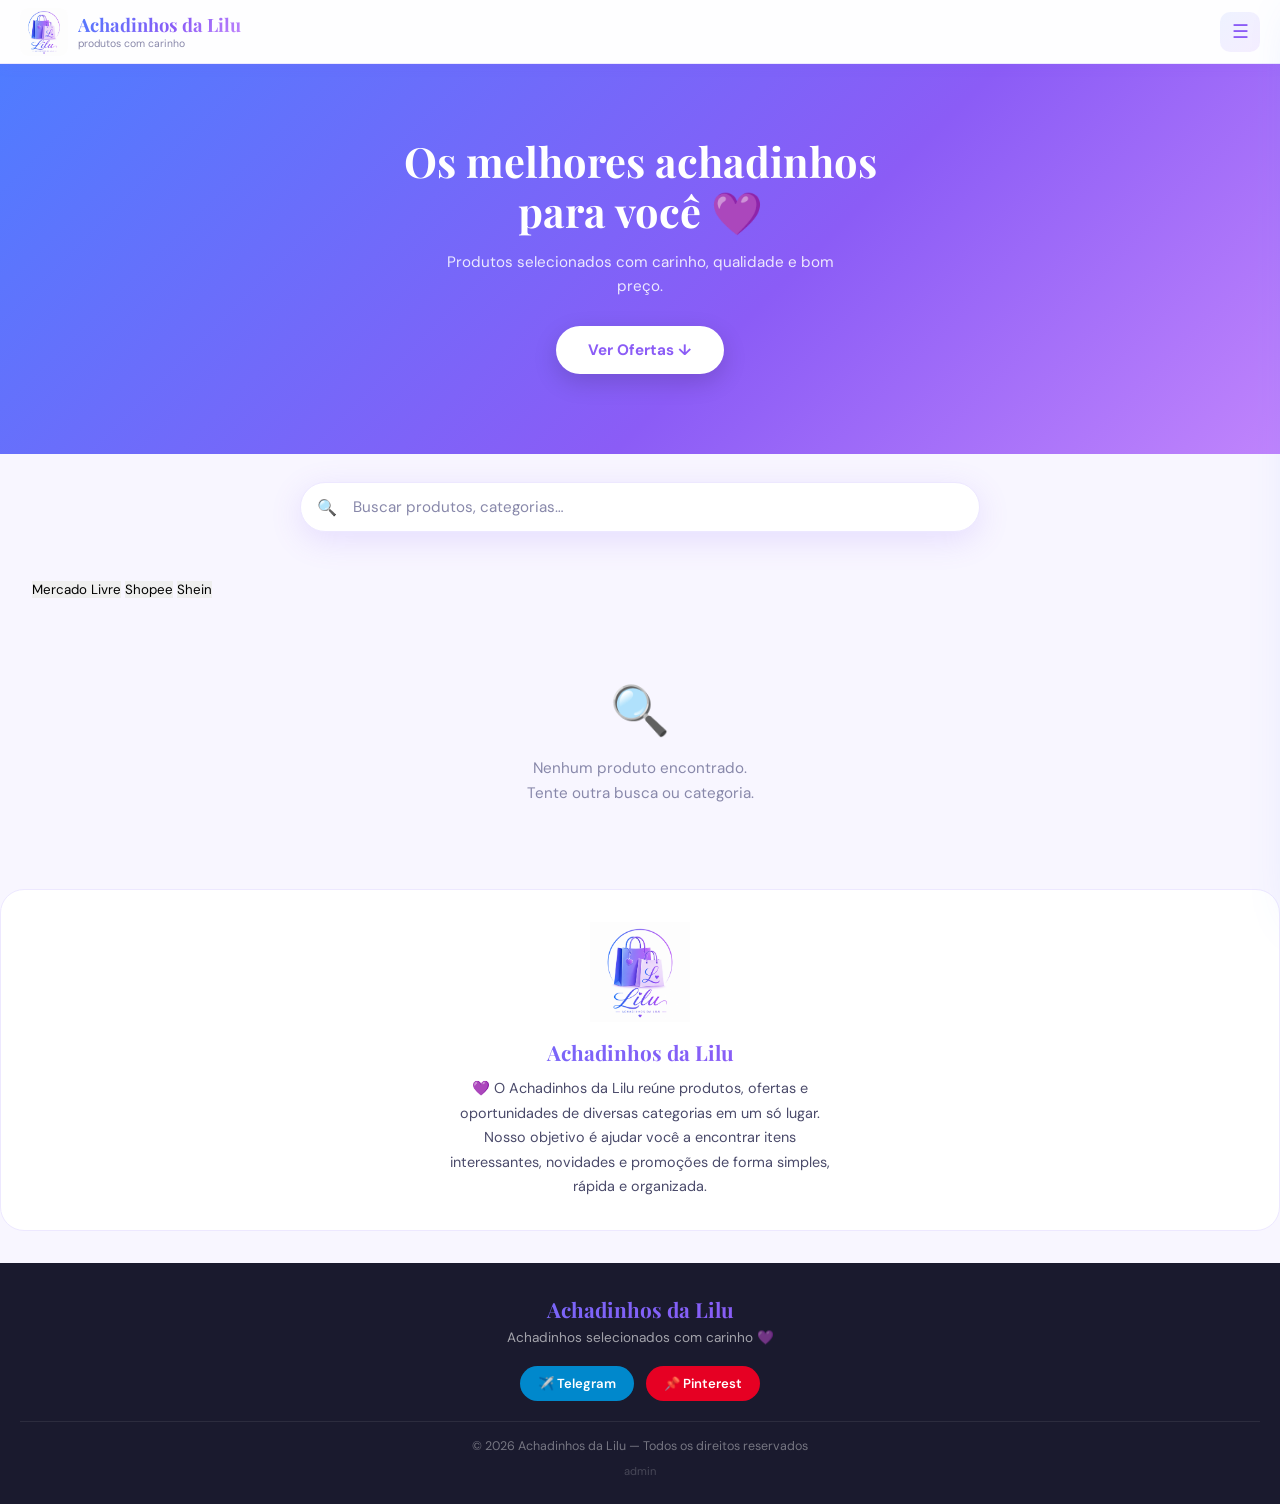
==== index.html @ 0678571a "Add files via upload" ====
<!DOCTYPE html>
<html lang="pt-BR">
<head>
  <meta charset="UTF-8">
  <meta name="viewport" content="width=device-width, initial-scale=1.0">
  <title>Achadinhos da Lilu — Produtos Selecionados com Carinho 💜</title>

  <!-- SEO Meta -->
  <meta name="description" content="Achadinhos da Lilu — produtos selecionados com carinho, qualidade e bom preço. Beleza, moda, casa, eletrônicos e muito mais!">
  <meta name="keywords" content="achadinhos, produtos baratos, ofertas, afiliados, beleza, moda, casa, decoração">
  <meta name="author" content="Achadinhos da Lilu">
  <meta name="robots" content="index, follow">

  <!-- Open Graph / Pinterest -->
  <meta property="og:type" content="website">
  <meta property="og:title" content="Achadinhos da Lilu 💜">
  <meta property="og:description" content="Os melhores achadinhos para você! Produtos selecionados com carinho, qualidade e bom preço.">
  <meta property="og:image" content="https://images.unsplash.com/photo-1556228453-efd6c1ff04f6?w=800&q=80">
  <meta property="og:url" content="">
  <meta property="og:site_name" content="Achadinhos da Lilu">
  <meta name="pinterest-rich-pin" content="true">

  <!-- Twitter Card -->
  <meta name="twitter:card" content="summary_large_image">
  <meta name="twitter:title" content="Achadinhos da Lilu 💜">
  <meta name="twitter:description" content="Produtos selecionados com carinho, qualidade e bom preço.">

  <!-- Favicon -->
  <link rel="icon" href="[data-uri]">
  <link rel="apple-touch-icon" href="logo.png">

  <!-- Fonts & CSS -->
  <link rel="preconnect" href="https://fonts.googleapis.com">
  <link rel="preconnect" href="https://fonts.gstatic.com" crossorigin>
  <link rel="manifest" href="manifest.json">
  <meta name="theme-color" content="#8B5CF6">
  <meta name="apple-mobile-web-app-capable" content="yes">
  <meta name="apple-mobile-web-app-status-bar-style" content="default">
  <meta name="apple-mobile-web-app-title" content="Achadinhos da Lilu">
  <link rel="apple-touch-icon" href="icon-192.png">
  <link rel="stylesheet" href="style.css">
</head>
<body>

  <!-- ── HEADER ─────────────────────────────────────────── -->
  <header id="header">
    <div class="logo">
      <img src="logo.png" alt="Achadinhos da Lilu" style="height:48px;width:48px;object-fit:contain;border-radius:8px;">
      <div>
        <span class="logo-text">Achadinhos da Lilu</span>
        <span class="logo-sub">produtos com carinho</span>
      </div>
    </div>
    <button class="menu-btn" id="menu-btn" aria-label="Abrir menu">☰</button>
  </header>

  <!-- ── OVERLAY ────────────────────────────────────────── -->
  <div id="overlay"></div>

  <!-- ── SIDE MENU ──────────────────────────────────────── -->
  <nav id="side-menu" role="navigation" aria-label="Menu principal">
    <div class="menu-header">
      <button class="menu-close" id="menu-close" aria-label="Fechar menu">✕</button>
      <div class="menu-logo">
        💜 Achadinhos da Lilu
        <span>produtos com carinho</span>
      </div>
    </div>

    <div class="menu-nav">
      <a href="#" id="nav-inicio">Início</a>
      <a href="#" id="nav-cats">Categorias</a>
      <a href="#" id="nav-ofertas">Ofertas do Dia</a>
      <a href="https://t.me/achadinhosdalilu" target="_blank" rel="noopener">Telegram</a>
      <a href="https://pin.it/4AqohtkwV" target="_blank" rel="noopener">Pinterest</a>
      <a href="#" id="nav-sobre">Sobre</a>
    </div>

    <div class="menu-cats">
      <div class="menu-cats-title">Filtrar por Categoria</div>
      <div class="cat-chips">
        <span class="cat-chip" data-cat="Beleza">💄 Beleza</span>
        <span class="cat-chip" data-cat="Perfumes">🌸 Perfumes</span>
        <span class="cat-chip" data-cat="Moda">👗 Moda</span>
        <span class="cat-chip" data-cat="Casa">🏡 Casa</span>
        <span class="cat-chip" data-cat="Cozinha">🍳 Cozinha</span>
        <span class="cat-chip" data-cat="Eletrônicos">📱 Eletrônicos</span>
        <span class="cat-chip" data-cat="Decoração">🖼 Decoração</span>
        <span class="cat-chip" data-cat="Utilidades">🧰 Utilidades</span>
        <span class="cat-chip" data-cat="Presentes">🎁 Presentes</span>
        <span class="cat-chip" data-cat="Promoções">🔥 Promoções</span>
      </div>
    </div>

    <div class="menu-footer">
      <div class="menu-social">
        <a class="social-btn social-tg" href="https://t.me/achadinhosdalilu" target="_blank" rel="noopener">✈️ Telegram</a>
        <a class="social-btn social-pt" href="https://pin.it/4AqohtkwV" target="_blank" rel="noopener">📌 Pinterest</a>
      </div>
    </div>
  </nav>

  <!-- ── MAIN ───────────────────────────────────────────── -->
  <main id="main">

    <!-- Hero Banner -->
    <section id="hero">
      <h1 class="hero-title">Os melhores achadinhos<br>para você 💜</h1>
      <p class="hero-sub">Produtos selecionados com carinho, qualidade e bom preço.</p>
      <button class="hero-btn" id="hero-btn">Ver Ofertas ↓</button>
    </section>

    <!-- Search -->
    <div id="search-section">
      <div class="search-wrap">
        <span class="search-icon">🔍</span>
        <input type="search" id="search-input" placeholder="Buscar produtos, categorias…" autocomplete="off">
        <button class="search-clear" id="search-clear" aria-label="Limpar busca">✕</button>
      </div>
    </div>

    <!-- Offers of the Day -->
    <section class="section" id="offers-section">
      <div class="section-header">
        <h2 class="section-title">✨ Achados em Destaque</h2>
      </div>
      <div class="offers-grid" id="offers-grid"></div>
    </section>

    <!-- All Products -->
    <section class="section" id="products-section">
      <div class="section-header">
        <div class="store-tabs" id="store-tabs">
          <button class="store-tab active" data-store="Mercado Livre" onclick="selectStore(this)">Mercado Livre</button>
          <button class="store-tab" data-store="Shopee" onclick="selectStore(this)">Shopee</button>
          <button class="store-tab" data-store="Shein" onclick="selectStore(this)">Shein</button>
        </div>
      </div>
      <div id="filter-bar" class="active-filter-bar"></div>
      <div class="products-grid" id="products-grid"></div>
    </section>

    <!-- About -->
    <section class="section" id="about-section">
      <img src="logo.png" alt="Achadinhos da Lilu" style="width:100px;height:100px;object-fit:contain;margin:0 auto 16px;display:block;">
      <h2 class="about-title">Achadinhos da Lilu</h2>
      <p class="about-text">
        💜 O Achadinhos da Lilu reúne produtos, ofertas e oportunidades de diversas categorias em um só lugar. Nosso objetivo é ajudar você a encontrar itens interessantes, novidades e promoções de forma simples, rápida e organizada.
      </p>
    </section>

  </main>

  <!-- ── FOOTER ──────────────────────────────────────────── -->
  <footer>
    <div class="footer-logo">Achadinhos da Lilu</div>
    <p class="footer-tagline">Achadinhos selecionados com carinho 💜</p>
    <div class="footer-links">
      <a class="footer-link footer-link-tg" href="https://t.me/achadinhosdalilu" target="_blank" rel="noopener">
        ✈️ Telegram
      </a>
      <a class="footer-link footer-link-pt" href="https://pin.it/4AqohtkwV" target="_blank" rel="noopener">
        📌 Pinterest
      </a>
    </div>
    <p class="footer-copy">© 2026 Achadinhos da Lilu — Todos os direitos reservados</p>
    <a href="admin.html" class="admin-tiny">admin</a>
  </footer>

  <!-- Toast -->
  <div id="toast"></div>

  <script src="script.js"></script>
  <script>
    if ('serviceWorker' in navigator) {
      window.addEventListener('load', () => {
        navigator.serviceWorker.register('/sw.js')
          .catch(err => console.log('SW error:', err));
      });
    }
  </script>
</body>
</html>
---- style.css ----
/* ============================================================
   ACHADINHOS DA LILU — style.css
   Premium Affiliate Catalog
   ============================================================ */

@import url('https://fonts.googleapis.com/css2?family=Playfair+Display:ital,wght@0,400;0,600;0,700;1,400&family=DM+Sans:wght@300;400;500;600&display=swap');

/* ── CSS Variables ───────────────────────────────────────── */
:root {
  --blue:    #4F7CFF;
  --purple:  #8B5CF6;
  --lilac:   #C084FC;
  --white:   #FFFFFF;
  --soft-bg: #F8F6FF;
  --card-bg: #FFFFFF;
  --text-dark:  #1a1a2e;
  --text-mid:   #4a4a6a;
  --text-light: #8888aa;
  --border:     #ede8ff;
  --shadow-sm:  0 2px 12px rgba(139,92,246,.10);
  --shadow-md:  0 8px 32px rgba(139,92,246,.16);
  --shadow-lg:  0 16px 48px rgba(79,124,255,.18);
  --radius-sm:  10px;
  --radius-md:  16px;
  --radius-lg:  24px;
  --grad-main:  linear-gradient(135deg, var(--blue) 0%, var(--purple) 60%, var(--lilac) 100%);
  --grad-soft:  linear-gradient(135deg, #eef2ff 0%, #f5eeff 100%);
  --header-h:   64px;
  --transition: .25s cubic-bezier(.4,0,.2,1);
}

/* ── Reset & Base ────────────────────────────────────────── */
*, *::before, *::after { box-sizing: border-box; margin: 0; padding: 0; }
html { scroll-behavior: smooth; }
body {
  font-family: 'DM Sans', sans-serif;
  background: var(--soft-bg);
  color: var(--text-dark);
  min-height: 100vh;
  -webkit-font-smoothing: antialiased;
}
img { display: block; max-width: 100%; }
a { text-decoration: none; color: inherit; }
button { cursor: pointer; font-family: inherit; border: none; }

/* ── Scrollbar ───────────────────────────────────────────── */
::-webkit-scrollbar { width: 6px; }
::-webkit-scrollbar-track { background: var(--soft-bg); }
::-webkit-scrollbar-thumb { background: var(--lilac); border-radius: 99px; }

/* ── HEADER ─────────────────────────────────────────────── */
#header {
  position: fixed; top: 0; left: 0; right: 0; z-index: 1000;
  height: var(--header-h);
  background: rgba(255,255,255,.85);
  backdrop-filter: blur(18px);
  border-bottom: 1px solid var(--border);
  display: flex; align-items: center; justify-content: space-between;
  padding: 0 20px;
  box-shadow: var(--shadow-sm);
  transition: background var(--transition);
}
.logo {
  display: flex; align-items: center; gap: 10px;
}
.logo-icon {
  width: 36px; height: 36px;
  background: var(--grad-main);
  border-radius: 10px;
  display: flex; align-items: center; justify-content: center;
  font-size: 18px;
}
.logo-text {
  font-family: 'Playfair Display', serif;
  font-size: 1.15rem;
  font-weight: 700;
  background: var(--grad-main);
  -webkit-background-clip: text;
  -webkit-text-fill-color: transparent;
  background-clip: text;
  line-height: 1.2;
}
.logo-sub {
  font-size: .65rem;
  color: var(--text-light);
  font-weight: 400;
  display: block;
  -webkit-text-fill-color: var(--text-light);
}
.menu-btn {
  width: 40px; height: 40px;
  background: var(--grad-soft);
  border-radius: var(--radius-sm);
  display: flex; align-items: center; justify-content: center;
  font-size: 1.2rem;
  color: var(--purple);
  transition: transform var(--transition), box-shadow var(--transition);
}
.menu-btn:hover { transform: scale(1.08); box-shadow: var(--shadow-sm); }

/* ── SIDE MENU OVERLAY ───────────────────────────────────── */
#overlay {
  position: fixed; inset: 0; z-index: 1100;
  background: rgba(26,26,46,.45);
  backdrop-filter: blur(4px);
  opacity: 0; pointer-events: none;
  transition: opacity var(--transition);
}
#overlay.open { opacity: 1; pointer-events: all; }

#side-menu {
  position: fixed; top: 0; right: -320px; bottom: 0; z-index: 1200;
  width: 300px;
  background: #fff;
  box-shadow: var(--shadow-lg);
  transition: right .35s cubic-bezier(.4,0,.2,1);
  display: flex; flex-direction: column;
  padding: 0;
  overflow: hidden;
}
#side-menu.open { right: 0; }

.menu-header {
  background: var(--grad-main);
  padding: 28px 24px 20px;
  position: relative;
}
.menu-close {
  position: absolute; top: 16px; right: 16px;
  width: 32px; height: 32px;
  background: rgba(255,255,255,.25);
  border-radius: 8px;
  display: flex; align-items: center; justify-content: center;
  color: #fff; font-size: 1rem;
  transition: background var(--transition);
}
.menu-close:hover { background: rgba(255,255,255,.4); }
.menu-logo {
  font-family: 'Playfair Display', serif;
  color: #fff; font-size: 1.2rem; font-weight: 700;
}
.menu-logo span { display: block; font-size: .75rem; opacity: .8; font-family: 'DM Sans', sans-serif; font-weight: 300; margin-top: 2px; }

.menu-nav { flex: 1; overflow-y: auto; padding: 12px 0; }
.menu-nav a {
  display: flex; align-items: center; gap: 14px;
  padding: 14px 24px;
  font-size: .95rem; font-weight: 500;
  color: var(--text-dark);
  transition: background var(--transition), color var(--transition);
  position: relative;
}
.menu-nav a::before {
  content: '';
  position: absolute; left: 0; top: 50%; transform: translateY(-50%);
  width: 3px; height: 0; background: var(--grad-main);
  border-radius: 0 4px 4px 0;
  transition: height var(--transition);
}
.menu-nav a:hover::before { height: 60%; }
.menu-nav a:hover { background: var(--grad-soft); color: var(--purple); }
.menu-nav a .nav-icon { font-size: 1.1rem; width: 20px; text-align: center; }

.menu-cats { padding: 0 24px 8px; }
.menu-cats-title { font-size: .7rem; text-transform: uppercase; letter-spacing: .12em; color: var(--text-light); font-weight: 600; padding: 12px 0 8px; }
.cat-chips { display: flex; flex-wrap: wrap; gap: 6px; }
.cat-chip {
  padding: 5px 12px;
  background: var(--grad-soft);
  border-radius: 99px;
  font-size: .78rem; font-weight: 500; color: var(--purple);
  cursor: pointer;
  transition: background var(--transition), transform var(--transition);
  border: 1px solid transparent;
}
.cat-chip:hover, .cat-chip.active {
  background: var(--grad-main); color: #fff;
  transform: translateY(-1px);
}
.menu-footer { padding: 16px 24px; border-top: 1px solid var(--border); }
.menu-social { display: flex; gap: 10px; }
.social-btn {
  flex: 1; display: flex; align-items: center; justify-content: center; gap: 6px;
  padding: 10px;
  border-radius: var(--radius-sm);
  font-size: .8rem; font-weight: 600;
  transition: opacity var(--transition), transform var(--transition);
}
.social-btn:hover { opacity: .85; transform: translateY(-2px); }
.social-wa { background: #25d366; color: #fff; }
.social-pt { background: #e60023; color: #fff; }

/* ── MAIN CONTENT ────────────────────────────────────────── */
#main { margin-top: var(--header-h); }

/* ── HERO BANNER ─────────────────────────────────────────── */
#hero {
  background: var(--grad-main);
  padding: 52px 24px 60px;
  text-align: center;
  position: relative;
  overflow: hidden;
}
#hero::before, #hero::after { display: none; }
.hero-badge {
  display: inline-flex; align-items: center; gap: 6px;
  background: rgba(255,255,255,.18);
  border: 1px solid rgba(255,255,255,.3);
  border-radius: 99px;
  padding: 5px 14px;
  font-size: .75rem; font-weight: 600; color: #fff;
  margin-bottom: 18px;
  backdrop-filter: blur(8px);
}
.hero-title {
  font-family: 'Playfair Display', serif;
  font-size: clamp(1.7rem, 6vw, 2.6rem);
  font-weight: 700; color: #fff;
  line-height: 1.2; margin-bottom: 14px;
}
.hero-sub {
  font-size: .95rem; color: rgba(255,255,255,.85);
  max-width: 400px; margin: 0 auto 28px;
  line-height: 1.6;
}
.hero-btn {
  display: inline-flex; align-items: center; gap: 8px;
  background: #fff;
  color: var(--purple);
  font-weight: 700; font-size: .95rem;
  padding: 14px 32px;
  border-radius: 99px;
  box-shadow: 0 8px 24px rgba(0,0,0,.15);
  transition: transform var(--transition), box-shadow var(--transition);
}
.hero-btn:hover { transform: translateY(-3px); box-shadow: 0 14px 36px rgba(0,0,0,.2); }

/* ── SEARCH BAR ──────────────────────────────────────────── */
#search-section {
  padding: 24px 16px 8px;
  max-width: 680px;
  margin: 0 auto;
}
.search-wrap {
  position: relative;
  background: #fff;
  border-radius: 99px;
  box-shadow: var(--shadow-md);
  display: flex; align-items: center;
  border: 1.5px solid var(--border);
  transition: border-color var(--transition), box-shadow var(--transition);
}
.search-wrap:focus-within {
  border-color: var(--purple);
  box-shadow: 0 0 0 4px rgba(139,92,246,.12), var(--shadow-md);
}
.search-icon {
  padding: 0 16px;
  color: var(--text-light);
  font-size: 1rem;
  pointer-events: none;
}
#search-input {
  flex: 1; border: none; background: transparent;
  font-family: 'DM Sans', sans-serif;
  font-size: .95rem; color: var(--text-dark);
  padding: 14px 0;
  outline: none;
}
#search-input::placeholder { color: var(--text-light); }
.search-clear {
  padding: 0 16px;
  color: var(--text-light);
  font-size: .85rem;
  background: none;
  display: none;
  transition: color var(--transition);
}
.search-clear.visible { display: flex; }
.search-clear:hover { color: var(--purple); }

/* ── SECTION LAYOUT ──────────────────────────────────────── */
.section { padding: 28px 16px; }
.section-header {
  display: flex; align-items: center; justify-content: space-between;
  margin-bottom: 18px;
}
.section-title {
  font-family: 'Playfair Display', serif;
  font-size: 1.3rem; font-weight: 700;
  color: var(--text-dark);
  display: flex; align-items: center; gap: 8px;
}
.section-title::after {
  content: '';
  display: block; width: 32px; height: 3px;
  background: var(--grad-main);
  border-radius: 99px;
  margin-left: 4px;
}
.section-link {
  font-size: .82rem; font-weight: 600; color: var(--purple);
  background: var(--grad-soft);
  padding: 5px 12px; border-radius: 99px;
  transition: background var(--transition);
}
.section-link:hover { background: rgba(139,92,246,.15); }

/* ── OFFERS OF THE DAY ───────────────────────────────────── */
#offers-section { background: #fff; border-radius: var(--radius-lg); margin: 8px 8px 0; }
.offers-grid {
  display: grid;
  grid-template-columns: repeat(2, 1fr);
  gap: 14px;
}
.offer-card {
  background: var(--soft-bg);
  border-radius: var(--radius-md);
  overflow: hidden;
  border: 1.5px solid var(--border);
  position: relative;
  cursor: pointer;
  transition: transform var(--transition), box-shadow var(--transition);
}
.offer-card:hover { transform: translateY(-4px); box-shadow: var(--shadow-md); }
.offer-badge {
  position: absolute; top: 8px; left: 8px; z-index: 2;
  background: var(--grad-main);
  color: #fff; font-size: .68rem; font-weight: 700;
  padding: 3px 10px; border-radius: 99px;
  letter-spacing: .02em;
}
.offer-img-wrap { aspect-ratio: 1/1; overflow: hidden; background: #f0ecff; }
.offer-img-wrap img, .offer-img-wrap video {
  width: 100%; height: 100%; object-fit: cover;
  transition: transform .4s ease;
}
.offer-card:hover .offer-img-wrap img,
.offer-card:hover .offer-img-wrap video { transform: scale(1.06); }
.offer-info { padding: 10px 12px 12px; }
.offer-name { font-size: .88rem; font-weight: 600; color: var(--text-dark); margin-bottom: 4px; line-height: 1.3; display: -webkit-box; -webkit-line-clamp: 2; -webkit-box-orient: vertical; overflow: hidden; }
.offer-desc { font-size: .75rem; color: var(--text-light); margin-bottom: 8px; display: -webkit-box; -webkit-line-clamp: 1; -webkit-box-orient: vertical; overflow: hidden; }
.offer-price { font-size: 1rem; font-weight: 700; color: var(--purple); margin-bottom: 8px; }
.offer-btn {
  width: 100%;
  background: var(--grad-main);
  color: #fff; font-size: .78rem; font-weight: 700;
  padding: 8px;
  border-radius: var(--radius-sm);
  transition: opacity var(--transition), transform var(--transition);
}
.offer-btn:hover { opacity: .88; transform: translateY(-1px); }

/* ── PRODUCTS GRID ───────────────────────────────────────── */
#products-section { background: var(--soft-bg); }
.active-filter-bar {
  display: flex; align-items: center; gap: 8px;
  margin-bottom: 14px;
  flex-wrap: wrap;
}
.filter-tag {
  display: inline-flex; align-items: center; gap: 6px;
  background: var(--grad-main); color: #fff;
  font-size: .78rem; font-weight: 600;
  padding: 5px 12px; border-radius: 99px;
}
.filter-tag button { background: none; color: rgba(255,255,255,.8); font-size: .85rem; line-height: 1; }
.filter-tag button:hover { color: #fff; }

.products-grid {
  display: grid;
  grid-template-columns: repeat(2, 1fr);
  gap: 12px;
}
.product-card {
  background: var(--card-bg);
  border-radius: var(--radius-md);
  overflow: hidden;
  border: 1px solid var(--border);
  cursor: pointer;
  transition: transform var(--transition), box-shadow var(--transition), border-color var(--transition);
  display: flex; flex-direction: column;
}
.product-card:hover { transform: translateY(-3px); box-shadow: var(--shadow-md); border-color: rgba(139,92,246,.3); }
.product-img-wrap { aspect-ratio: 1/1; overflow: hidden; background: #f0ecff; position: relative; }
.product-img-wrap img, .product-img-wrap video { width: 100%; height: 100%; object-fit: cover; transition: transform .4s ease; }
.product-card:hover .product-img-wrap img,
.product-card:hover .product-img-wrap video { transform: scale(1.06); }
.product-cat-badge {
  position: absolute; bottom: 6px; left: 6px;
  background: rgba(255,255,255,.9);
  color: var(--purple); font-size: .65rem; font-weight: 700;
  padding: 2px 8px; border-radius: 99px;
  backdrop-filter: blur(4px);
}
.product-info { padding: 9px 10px 11px; flex: 1; display: flex; flex-direction: column; justify-content: space-between; }
.product-name { font-size: .82rem; font-weight: 600; color: var(--text-dark); margin-bottom: 3px; line-height: 1.3; display: -webkit-box; -webkit-line-clamp: 2; -webkit-box-orient: vertical; overflow: hidden; }
.product-desc-mini { font-size: .72rem; color: var(--text-light); margin-bottom: 6px; flex: 1; display: -webkit-box; -webkit-line-clamp: 1; -webkit-box-orient: vertical; overflow: hidden; }
.product-price { font-size: .92rem; font-weight: 700; color: var(--purple); margin-bottom: 8px; }
.product-btn {
  width: 100%;
  background: var(--grad-main);
  color: #fff; font-size: .75rem; font-weight: 700;
  padding: 7px;
  border-radius: 8px;
  transition: opacity var(--transition);
  margin-top: auto;
}
.product-btn:hover { opacity: .88; }

/* ── EMPTY STATE ─────────────────────────────────────────── */
.empty-state {
  text-align: center; padding: 48px 24px; color: var(--text-light);
  grid-column: 1 / -1;
}
.empty-state .emoji { font-size: 3rem; margin-bottom: 14px; }
.empty-state p { font-size: .95rem; line-height: 1.6; }

/* ── ABOUT SECTION ───────────────────────────────────────── */
#about-section {
  background: #fff;
  margin: 0 8px;
  border-radius: var(--radius-lg);
  padding: 32px 24px;
  text-align: center;
  border: 1px solid var(--border);
}
.about-avatar {
  width: 80px; height: 80px;
  border-radius: 50%;
  background: var(--grad-main);
  display: flex; align-items: center; justify-content: center;
  font-size: 2rem;
  margin: 0 auto 16px;
  box-shadow: var(--shadow-md);
}
.about-title {
  font-family: 'Playfair Display', serif;
  font-size: 1.3rem; font-weight: 700; margin-bottom: 10px;
  background: var(--grad-main);
  -webkit-background-clip: text; -webkit-text-fill-color: transparent; background-clip: text;
}
.about-text { font-size: .9rem; color: var(--text-mid); line-height: 1.7; max-width: 380px; margin: 0 auto; }

/* ── FOOTER ──────────────────────────────────────────────── */
footer {
  background: var(--text-dark);
  color: #fff;
  padding: 32px 20px 24px;
  text-align: center;
  margin-top: 32px;
}
.footer-logo {
  font-family: 'Playfair Display', serif;
  font-size: 1.3rem; font-weight: 700;
  background: var(--grad-main);
  -webkit-background-clip: text; -webkit-text-fill-color: transparent; background-clip: text;
  margin-bottom: 6px;
}
.footer-tagline { font-size: .85rem; color: rgba(255,255,255,.6); margin-bottom: 20px; }
.footer-links { display: flex; justify-content: center; gap: 12px; margin-bottom: 20px; flex-wrap: wrap; }
.footer-link {
  display: inline-flex; align-items: center; gap: 6px;
  padding: 9px 18px;
  border-radius: 99px;
  font-size: .82rem; font-weight: 600;
  transition: opacity var(--transition), transform var(--transition);
}
.footer-link:hover { opacity: .85; transform: translateY(-2px); }
.footer-link-wa { background: #25d366; color: #fff; }
.footer-link-pt { background: #e60023; color: #fff; }
.footer-copy { font-size: .78rem; color: rgba(255,255,255,.4); border-top: 1px solid rgba(255,255,255,.08); padding-top: 16px; }

/* ── TOAST ───────────────────────────────────────────────── */
#toast {
  position: fixed; bottom: 24px; left: 50%; transform: translateX(-50%) translateY(20px);
  background: var(--text-dark); color: #fff;
  font-size: .85rem; font-weight: 500;
  padding: 10px 22px; border-radius: 99px;
  box-shadow: var(--shadow-lg);
  opacity: 0; pointer-events: none;
  transition: opacity .3s, transform .3s;
  z-index: 9999; white-space: nowrap;
}
#toast.show { opacity: 1; transform: translateX(-50%) translateY(0); }

/* ── RESPONSIVE ──────────────────────────────────────────── */
@media (min-width: 480px) {
  .offers-grid  { grid-template-columns: repeat(2, 1fr); }
  .products-grid { grid-template-columns: repeat(2, 1fr); }
}
@media (min-width: 640px) {
  .offers-grid  { grid-template-columns: repeat(3, 1fr); }
  .products-grid { grid-template-columns: repeat(3, 1fr); }
}
@media (min-width: 900px) {
  .section { padding: 36px 32px; }
  #offers-section, #about-section { margin: 0 16px; }
  .products-grid { grid-template-columns: repeat(4, 1fr); }
  .offers-grid  { grid-template-columns: repeat(3, 1fr); }
  #hero { padding: 72px 32px 80px; }
}
@media (min-width: 1200px) {
  .products-grid { grid-template-columns: repeat(5, 1fr); }
  #search-section { padding: 28px 0 10px; }
  .section { max-width: 1280px; margin: 0 auto; }
  #offers-section, #about-section { max-width: 1280px; margin: 0 auto; }
}

/* ── ADMIN LINK (tiny) ───────────────────────────────────── */
/* Telegram blue */
.footer-link-tg { background: #0088cc; color: #fff; }
.social-tg { background: #0088cc; color: #fff; }

.admin-tiny {
  display: block; text-align: center;
  font-size: .7rem; color: rgba(255,255,255,.2);
  margin-top: 10px; padding-bottom: 2px;
}
.admin-tiny:hover { color: rgba(255,255,255,.5); }

/* ── Animations ──────────────────────────────────────────── */
@keyframes fadeInUp {
  from { opacity: 0; transform: translateY(16px); }
  to   { opacity: 1; transform: translateY(0); }
}
.product-card, .offer-card {
  animation: fadeInUp .35s ease both;
}

/* ── Products decorative divider ─────────────────────────── */
.products-divider {
  display: flex; align-items: center; gap: 14px;
  margin-bottom: 18px;
}
.divider-line {
  flex: 1; height: 2px;
  background: linear-gradient(90deg, transparent, var(--lilac), var(--purple), var(--lilac), transparent);
  border-radius: 99px;
}
.divider-icon { font-size: 1.4rem; flex-shrink: 0; display: none; }

/* ── Card extras: store + free shipping ──────────────────── */
.card-extras {
  display: flex; align-items: center; gap: 6px;
  flex-wrap: wrap; margin-bottom: 6px; margin-top: 2px;
}
.card-store {
  font-size: .68rem; font-weight: 700;
  color: var(--purple); background: #f5eeff;
  padding: 2px 8px; border-radius: 99px;
  border: 1px solid rgba(139,92,246,.2);
}
.card-free-ship {
  font-size: .68rem; font-weight: 700;
  color: #16a34a; background: #f0fdf4;
  padding: 2px 8px; border-radius: 99px;
  border: 1px solid rgba(22,163,74,.2);
}

/* ── Menu nav — clean (no emoji) ─────────────────────────── */
.menu-nav a { padding-left: 28px; }
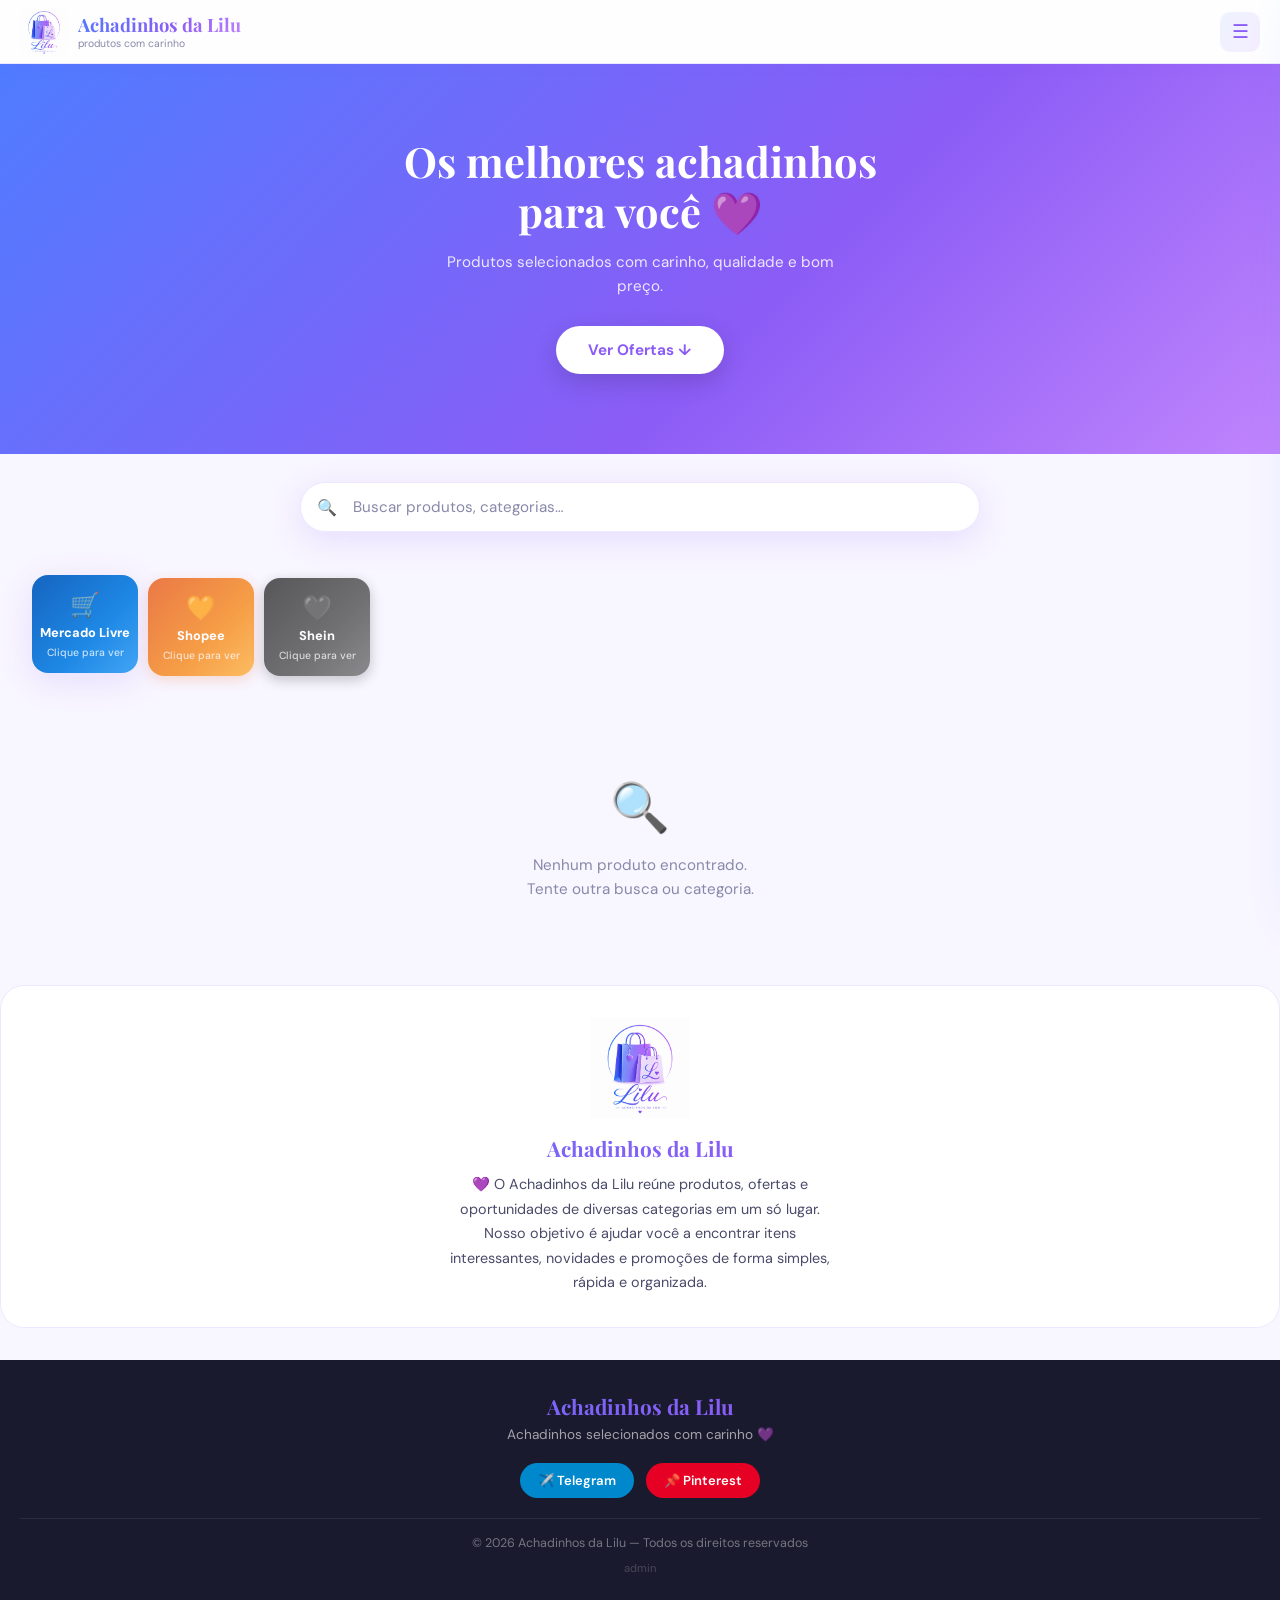
==== commit c79a4fcb: "Add files via upload" ====
--- a/index.html
+++ b/index.html
@@ -130,10 +130,22 @@
     <!-- All Products -->
     <section class="section" id="products-section">
       <div class="section-header">
-        <div class="store-tabs" id="store-tabs">
-          <button class="store-tab active" data-store="Mercado Livre" onclick="selectStore(this)">Mercado Livre</button>
-          <button class="store-tab" data-store="Shopee" onclick="selectStore(this)">Shopee</button>
-          <button class="store-tab" data-store="Shein" onclick="selectStore(this)">Shein</button>
+        <div class="store-cards" id="store-tabs">
+          <button class="store-card store-ml active" data-store="Mercado Livre" onclick="selectStore(this)">
+            <span class="store-card-icon">🛒</span>
+            <span class="store-card-name">Mercado Livre</span>
+            <span class="store-card-sub">Clique para ver</span>
+          </button>
+          <button class="store-card store-shopee" data-store="Shopee" onclick="selectStore(this)">
+            <span class="store-card-icon">🧡</span>
+            <span class="store-card-name">Shopee</span>
+            <span class="store-card-sub">Clique para ver</span>
+          </button>
+          <button class="store-card store-shein" data-store="Shein" onclick="selectStore(this)">
+            <span class="store-card-icon">🖤</span>
+            <span class="store-card-name">Shein</span>
+            <span class="store-card-sub">Clique para ver</span>
+          </button>
         </div>
       </div>
       <div id="filter-bar" class="active-filter-bar"></div>
--- a/style.css
+++ b/style.css
@@ -560,3 +560,56 @@
 
 /* ── Menu nav — clean (no emoji) ─────────────────────────── */
 .menu-nav a { padding-left: 28px; }
+
+/* ── Store Cards ─────────────────────────────────────────── */
+.store-cards {
+  display: grid;
+  grid-template-columns: repeat(3, 1fr);
+  gap: 10px;
+  margin-bottom: 20px;
+}
+.store-card {
+  border: none;
+  border-radius: var(--radius-md);
+  padding: 14px 8px;
+  cursor: pointer;
+  display: flex;
+  flex-direction: column;
+  align-items: center;
+  gap: 5px;
+  font-family: 'DM Sans', sans-serif;
+  transition: transform var(--transition), box-shadow var(--transition), opacity var(--transition);
+  opacity: .72;
+  position: relative;
+  overflow: hidden;
+}
+.store-card::after {
+  content: '';
+  position: absolute; inset: 0;
+  background: rgba(0,0,0,.15);
+  opacity: 0;
+  transition: opacity var(--transition);
+  border-radius: var(--radius-md);
+}
+.store-card.active { opacity: 1; transform: translateY(-3px); box-shadow: var(--shadow-md); }
+.store-card.active::after { opacity: 0; }
+.store-card:hover { opacity: .9; transform: translateY(-2px); }
+.store-card-icon { font-size: 1.5rem; }
+.store-card-name { font-size: .8rem; font-weight: 800; color: #fff; text-align: center; line-height: 1.2; }
+.store-card-sub { font-size: .65rem; color: rgba(255,255,255,.75); font-weight: 500; }
+
+/* Mercado Livre — azul */
+.store-ml {
+  background: linear-gradient(135deg, #1565c0 0%, #1e88e5 60%, #42a5f5 100%);
+  box-shadow: 0 4px 14px rgba(21,101,192,.25);
+}
+/* Shopee — laranja */
+.store-shopee {
+  background: linear-gradient(135deg, #e64a00 0%, #f57c00 60%, #ffa726 100%);
+  box-shadow: 0 4px 14px rgba(230,74,0,.25);
+}
+/* Shein — preto/branco */
+.store-shein {
+  background: linear-gradient(135deg, #1a1a1a 0%, #3d3d3d 60%, #616161 100%);
+  box-shadow: 0 4px 14px rgba(0,0,0,.3);
+}
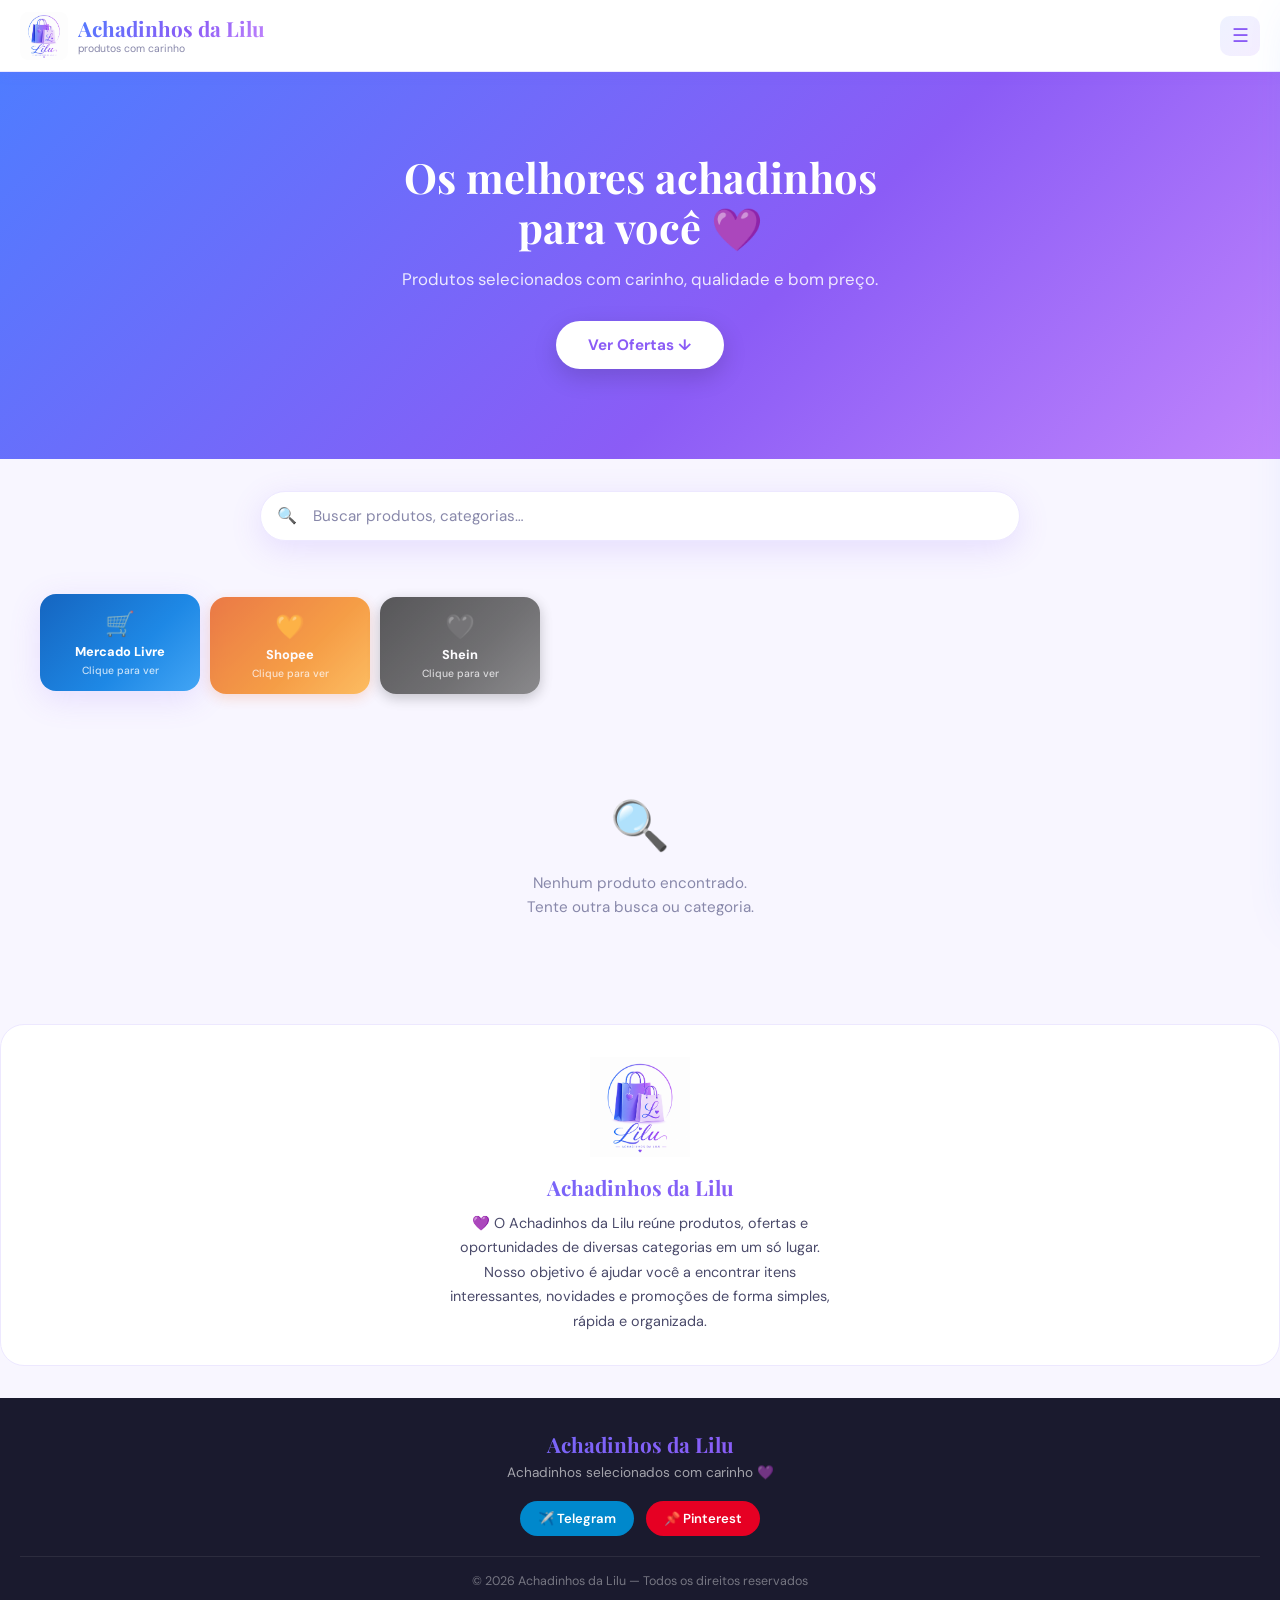
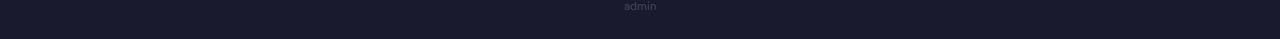
==== commit b86a0d18: "Add files via upload" ====
--- a/index.html
+++ b/index.html
@@ -44,14 +44,16 @@
 
   <!-- ── HEADER ─────────────────────────────────────────── -->
   <header id="header">
-    <div class="logo">
-      <img src="logo.png" alt="Achadinhos da Lilu" style="height:48px;width:48px;object-fit:contain;border-radius:8px;">
-      <div>
-        <span class="logo-text">Achadinhos da Lilu</span>
-        <span class="logo-sub">produtos com carinho</span>
+    <div class="header-inner">
+      <div class="logo">
+        <img src="logo.png" alt="Achadinhos da Lilu" style="height:48px;width:48px;object-fit:contain;border-radius:8px;">
+        <div>
+          <span class="logo-text">Achadinhos da Lilu</span>
+          <span class="logo-sub">produtos com carinho</span>
+        </div>
       </div>
+      <button class="menu-btn" id="menu-btn" aria-label="Abrir menu">☰</button>
     </div>
-    <button class="menu-btn" id="menu-btn" aria-label="Abrir menu">☰</button>
   </header>
 
   <!-- ── OVERLAY ────────────────────────────────────────── -->
--- a/style.css
+++ b/style.css
@@ -38,6 +38,8 @@
   color: var(--text-dark);
   min-height: 100vh;
   -webkit-font-smoothing: antialiased;
+  -moz-osx-font-smoothing: grayscale;
+  text-rendering: optimizeLegibility;
 }
 img { display: block; max-width: 100%; }
 a { text-decoration: none; color: inherit; }
@@ -52,13 +54,18 @@
 #header {
   position: fixed; top: 0; left: 0; right: 0; z-index: 1000;
   height: var(--header-h);
-  background: rgba(255,255,255,.85);
+  background: rgba(255,255,255,.92);
   backdrop-filter: blur(18px);
   border-bottom: 1px solid var(--border);
   display: flex; align-items: center; justify-content: space-between;
   padding: 0 20px;
   box-shadow: var(--shadow-sm);
   transition: background var(--transition);
+}
+.header-inner {
+  width: 100%; max-width: 1280px;
+  margin: 0 auto;
+  display: flex; align-items: center; justify-content: space-between;
 }
 .logo {
   display: flex; align-items: center; gap: 10px;
@@ -308,10 +315,37 @@
 
 /* ── OFFERS OF THE DAY ───────────────────────────────────── */
 #offers-section { background: #fff; border-radius: var(--radius-lg); margin: 8px 8px 0; }
+/* ── Carrossel de Destaques ── */
+.offers-carousel-wrap {
+  position: relative;
+  overflow: hidden;
+}
 .offers-grid {
-  display: grid;
-  grid-template-columns: repeat(2, 1fr);
+  display: flex;
   gap: 14px;
+  overflow-x: auto;
+  scroll-snap-type: x mandatory;
+  -webkit-overflow-scrolling: touch;
+  scrollbar-width: none;
+  padding: 8px 4px 12px;
+}
+.offers-grid::-webkit-scrollbar { display: none; }
+.offers-dots {
+  display: flex;
+  justify-content: center;
+  gap: 6px;
+  padding: 4px 0 12px;
+}
+.offers-dot {
+  width: 7px; height: 7px;
+  border-radius: 99px;
+  background: #d8b4fe;
+  transition: all .3s ease;
+  cursor: pointer;
+}
+.offers-dot.active {
+  width: 20px;
+  background: var(--purple);
 }
 .offer-card {
   background: var(--soft-bg);
@@ -321,6 +355,11 @@
   position: relative;
   cursor: pointer;
   transition: transform var(--transition), box-shadow var(--transition);
+  display: flex;
+  flex-direction: column;
+  flex: 0 0 72vw;
+  max-width: 280px;
+  scroll-snap-align: center;
 }
 .offer-card:hover { transform: translateY(-4px); box-shadow: var(--shadow-md); }
 .offer-badge {
@@ -337,7 +376,7 @@
 }
 .offer-card:hover .offer-img-wrap img,
 .offer-card:hover .offer-img-wrap video { transform: scale(1.06); }
-.offer-info { padding: 10px 12px 12px; }
+.offer-info { padding: 10px 12px 12px; display: flex; flex-direction: column; flex: 1; }
 .offer-name { font-size: .88rem; font-weight: 600; color: var(--text-dark); margin-bottom: 4px; line-height: 1.3; display: -webkit-box; -webkit-line-clamp: 2; -webkit-box-orient: vertical; overflow: hidden; }
 .offer-desc { font-size: .75rem; color: var(--text-light); margin-bottom: 8px; display: -webkit-box; -webkit-line-clamp: 1; -webkit-box-orient: vertical; overflow: hidden; }
 .offer-price { font-size: 1rem; font-weight: 700; color: var(--purple); margin-bottom: 8px; }
@@ -348,6 +387,7 @@
   padding: 8px;
   border-radius: var(--radius-sm);
   transition: opacity var(--transition), transform var(--transition);
+  margin-top: auto;
 }
 .offer-btn:hover { opacity: .88; transform: translateY(-1px); }
 
@@ -371,6 +411,8 @@
   display: grid;
   grid-template-columns: repeat(2, 1fr);
   gap: 12px;
+  max-width: 860px;
+  margin: 0 auto;
 }
 .product-card {
   background: var(--card-bg);
@@ -393,7 +435,7 @@
   padding: 2px 8px; border-radius: 99px;
   backdrop-filter: blur(4px);
 }
-.product-info { padding: 9px 10px 11px; flex: 1; display: flex; flex-direction: column; justify-content: space-between; }
+.product-info { padding: 9px 10px 11px; flex: 1; display: flex; flex-direction: column; }
 .product-name { font-size: .82rem; font-weight: 600; color: var(--text-dark); margin-bottom: 3px; line-height: 1.3; display: -webkit-box; -webkit-line-clamp: 2; -webkit-box-orient: vertical; overflow: hidden; }
 .product-desc-mini { font-size: .72rem; color: var(--text-light); margin-bottom: 6px; flex: 1; display: -webkit-box; -webkit-line-clamp: 1; -webkit-box-orient: vertical; overflow: hidden; }
 .product-price { font-size: .92rem; font-weight: 700; color: var(--purple); margin-bottom: 8px; }
@@ -486,26 +528,120 @@
 
 /* ── RESPONSIVE ──────────────────────────────────────────── */
 @media (min-width: 480px) {
-  .offers-grid  { grid-template-columns: repeat(2, 1fr); }
   .products-grid { grid-template-columns: repeat(2, 1fr); }
+  .offer-card { flex: 0 0 55vw; max-width: 300px; }
 }
 @media (min-width: 640px) {
-  .offers-grid  { grid-template-columns: repeat(3, 1fr); }
   .products-grid { grid-template-columns: repeat(3, 1fr); }
+  .offer-card { flex: 0 0 40vw; max-width: 300px; }
 }
 @media (min-width: 900px) {
-  .section { padding: 36px 32px; }
-  #offers-section, #about-section { margin: 0 16px; }
+  :root { --header-h: 72px; }
+  .section { padding: 40px 40px; }
+  #offers-section { margin: 12px auto; max-width: 1280px; }
+  #about-section  { margin: 0 auto; max-width: 1280px; }
   .products-grid { grid-template-columns: repeat(4, 1fr); }
-  .offers-grid  { grid-template-columns: repeat(3, 1fr); }
-  #hero { padding: 72px 32px 80px; }
+  .offer-card { flex: 0 0 26vw; max-width: 320px; }
+  #hero { padding: 80px 40px 90px; }
+  .section-title { font-size: 1.5rem; }
+  .hero-sub { font-size: 1.05rem; max-width: 500px; }
+  .logo-text { font-size: 1.3rem; }
+  .logo-icon { width: 42px; height: 42px; font-size: 22px; }
+  .store-cards { gap: 14px; }
+  .store-card { padding: 18px 14px; font-size: .95rem; }
+  .store-card .store-icon { font-size: 2rem; }
 }
 @media (min-width: 1200px) {
   .products-grid { grid-template-columns: repeat(5, 1fr); }
-  #search-section { padding: 28px 0 10px; }
-  .section { max-width: 1280px; margin: 0 auto; }
-  #offers-section, #about-section { max-width: 1280px; margin: 0 auto; }
-}
+  #search-section { padding: 32px 0 12px; max-width: 760px; }
+  .section { max-width: 1280px; margin: 0 auto; padding: 44px 40px; }
+  #offers-section, #about-section { max-width: 1280px; margin: 12px auto; }
+  .offer-card { flex: 0 0 20vw; max-width: 320px; }
+  .section-title { font-size: 1.6rem; }
+  .product-name { font-size: .95rem; }
+  .offer-name   { font-size: .95rem; }
+}
+
+/* ── MODAL DE PRODUTO ────────────────────────────────────── */
+.product-modal {
+  display: none;
+  position: fixed; inset: 0; z-index: 2000;
+  align-items: flex-end;
+  justify-content: center;
+}
+.product-modal.open { display: flex; }
+
+.modal-overlay {
+  position: absolute; inset: 0;
+  background: rgba(26,26,46,.55);
+  backdrop-filter: blur(6px);
+}
+.modal-box {
+  position: relative; z-index: 1;
+  background: #fff;
+  border-radius: var(--radius-lg) var(--radius-lg) 0 0;
+  width: 100%; max-width: 520px;
+  max-height: 88vh;
+  overflow-y: auto;
+  box-shadow: var(--shadow-lg);
+  animation: slideUp .3s cubic-bezier(.4,0,.2,1);
+}
+@keyframes slideUp {
+  from { transform: translateY(100%); opacity: 0; }
+  to   { transform: translateY(0);    opacity: 1; }
+}
+.modal-close {
+  position: absolute; top: 14px; right: 14px; z-index: 2;
+  width: 34px; height: 34px;
+  background: rgba(0,0,0,.08);
+  border-radius: 99px;
+  font-size: .9rem; color: var(--text-dark);
+  display: flex; align-items: center; justify-content: center;
+  transition: background var(--transition);
+}
+.modal-close:hover { background: rgba(0,0,0,.15); }
+.modal-img-wrap {
+  width: 100%; height: 240px;
+  overflow: hidden;
+  border-radius: var(--radius-lg) var(--radius-lg) 0 0;
+  cursor: pointer;
+}
+.modal-img-wrap img,
+.modal-img-wrap video {
+  width: 100%; height: 100%; object-fit: cover;
+}
+.modal-body {
+  padding: 20px 20px 28px;
+  display: flex; flex-direction: column; gap: 10px;
+}
+.modal-title {
+  font-family: 'Playfair Display', serif;
+  font-size: 1.1rem; font-weight: 700;
+  color: var(--text-dark); line-height: 1.4;
+}
+.modal-desc {
+  font-size: .88rem; color: var(--text-mid);
+  line-height: 1.6;
+}
+.modal-price {
+  font-size: 1.2rem; font-weight: 700;
+  color: var(--purple);
+}
+.modal-extras { display: flex; flex-wrap: wrap; gap: 6px; }
+.modal-btn {
+  width: 100%;
+  background: var(--grad-main);
+  color: #fff; font-size: .95rem; font-weight: 700;
+  padding: 14px;
+  border-radius: var(--radius-sm);
+  margin-top: 6px;
+  transition: opacity var(--transition), transform var(--transition);
+}
+.modal-btn:hover { opacity: .88; transform: translateY(-2px); }
+
+/* cursor pointer na imagem dos cards */
+.product-img-wrap { cursor: pointer; }
+.offer-img-wrap   { cursor: pointer; }
 
 /* ── ADMIN LINK (tiny) ───────────────────────────────────── */
 /* Telegram blue */
@@ -564,9 +700,10 @@
 /* ── Store Cards ─────────────────────────────────────────── */
 .store-cards {
   display: grid;
-  grid-template-columns: repeat(3, 1fr);
+  grid-template-columns: repeat(3, minmax(0, 160px));
   gap: 10px;
   margin-bottom: 20px;
+  justify-content: center;
 }
 .store-card {
   border: none;
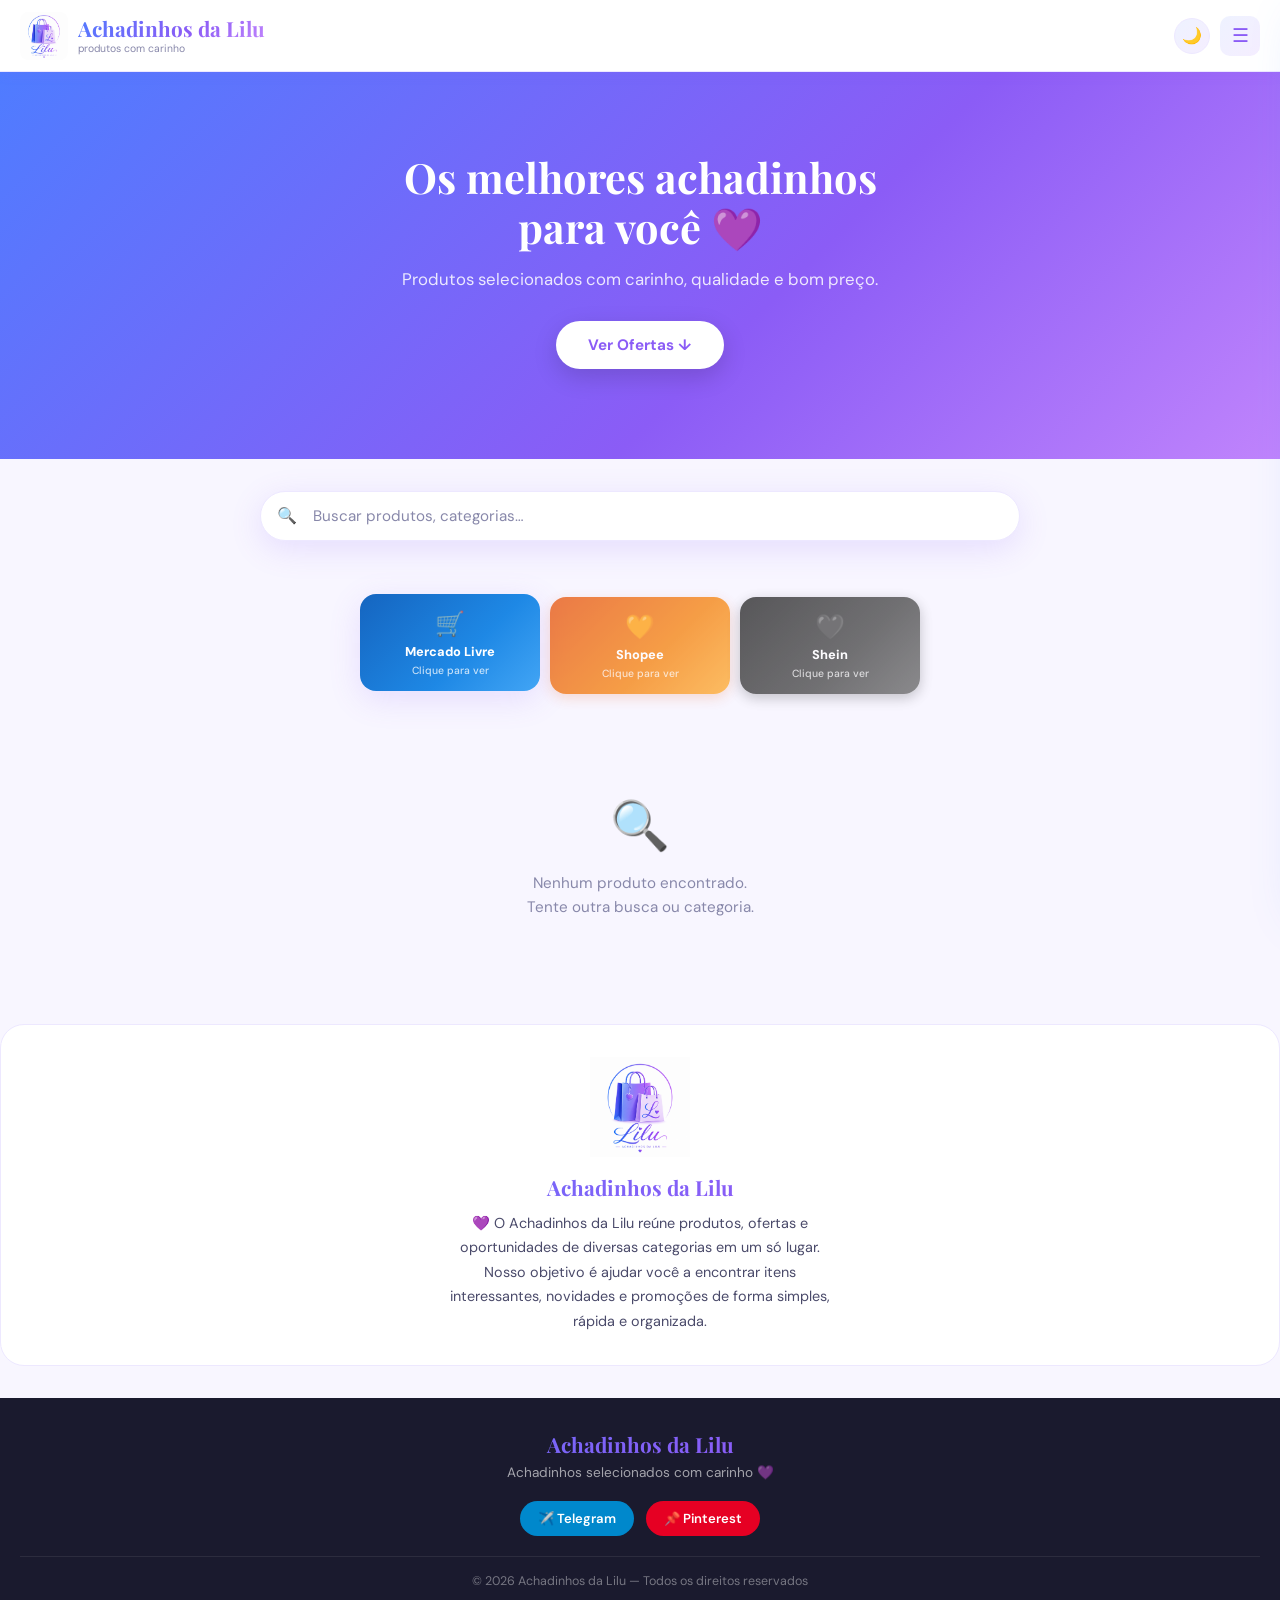
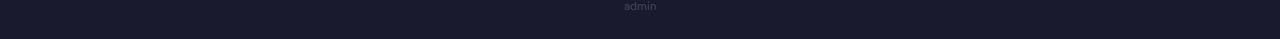
==== commit 2b2b8527: "Add files via upload" ====
--- a/index.html
+++ b/index.html
@@ -52,9 +52,15 @@
           <span class="logo-sub">produtos com carinho</span>
         </div>
       </div>
-      <button class="menu-btn" id="menu-btn" aria-label="Abrir menu">☰</button>
+      <div style="display:flex;align-items:center;gap:10px;">
+        <button class="dark-toggle" id="dark-toggle" aria-label="Alternar modo escuro">🌙</button>
+        <button class="menu-btn" id="menu-btn" aria-label="Abrir menu">☰</button>
+      </div>
     </div>
   </header>
+
+  <!-- Botão voltar ao topo -->
+  <button id="back-to-top" aria-label="Voltar ao topo">↑</button>
 
   <!-- ── OVERLAY ────────────────────────────────────────── -->
   <div id="overlay"></div>
--- a/style.css
+++ b/style.css
@@ -29,6 +29,25 @@
   --transition: .25s cubic-bezier(.4,0,.2,1);
 }
 
+/* ── Dark Mode ───────────────────────────────────────────── */
+body.dark {
+  --soft-bg:    #0f0f1a;
+  --card-bg:    #1a1a2e;
+  --text-dark:  #f0eeff;
+  --text-mid:   #b8b0d8;
+  --text-light: #7070aa;
+  --border:     #2a2a45;
+  --shadow-sm:  0 2px 12px rgba(0,0,0,.4);
+  --shadow-md:  0 8px 32px rgba(0,0,0,.5);
+  --shadow-lg:  0 16px 48px rgba(0,0,0,.6);
+  --grad-soft:  linear-gradient(135deg, #1a1a35 0%, #1e1530 100%);
+}
+body.dark #header { background: rgba(15,15,26,.92); }
+body.dark .offer-card,
+body.dark .product-card { background: var(--card-bg); }
+body.dark #about-section { background: #1a1a2e; }
+body.dark .skeleton { background: linear-gradient(90deg,#1e1e35 25%,#252540 50%,#1e1e35 75%); background-size:1200px 100%; }
+
 /* ── Reset & Base ────────────────────────────────────────── */
 *, *::before, *::after { box-sizing: border-box; margin: 0; padding: 0; }
 html { scroll-behavior: smooth; }
@@ -287,7 +306,13 @@
 .search-clear:hover { color: var(--purple); }
 
 /* ── SECTION LAYOUT ──────────────────────────────────────── */
-.section { padding: 28px 16px; }
+.section {
+  padding: 28px 16px;
+  max-width: 1280px;
+  margin-left: auto;
+  margin-right: auto;
+  width: 100%;
+}
 .section-header {
   display: flex; align-items: center; justify-content: space-between;
   margin-bottom: 18px;
@@ -411,7 +436,6 @@
   display: grid;
   grid-template-columns: repeat(2, 1fr);
   gap: 12px;
-  max-width: 860px;
   margin: 0 auto;
 }
 .product-card {
@@ -533,33 +557,35 @@
 }
 @media (min-width: 640px) {
   .products-grid { grid-template-columns: repeat(3, 1fr); }
-  .offer-card { flex: 0 0 40vw; max-width: 300px; }
+  .offer-card { flex: 0 0 38vw; max-width: 300px; }
 }
 @media (min-width: 900px) {
   :root { --header-h: 72px; }
   .section { padding: 40px 40px; }
-  #offers-section { margin: 12px auto; max-width: 1280px; }
-  #about-section  { margin: 0 auto; max-width: 1280px; }
-  .products-grid { grid-template-columns: repeat(4, 1fr); }
+  #offers-section { margin: 12px auto; max-width: 1280px; padding: 32px 40px; }
+  #about-section  { margin: 12px auto; max-width: 1280px; }
+  .products-grid { grid-template-columns: repeat(4, 1fr); gap: 16px; }
   .offer-card { flex: 0 0 26vw; max-width: 320px; }
   #hero { padding: 80px 40px 90px; }
   .section-title { font-size: 1.5rem; }
   .hero-sub { font-size: 1.05rem; max-width: 500px; }
   .logo-text { font-size: 1.3rem; }
   .logo-icon { width: 42px; height: 42px; font-size: 22px; }
-  .store-cards { gap: 14px; }
-  .store-card { padding: 18px 14px; font-size: .95rem; }
-  .store-card .store-icon { font-size: 2rem; }
+  .store-cards { gap: 16px; max-width: 700px; grid-template-columns: repeat(3, minmax(0, 210px)); }
+  .store-card { padding: 20px 16px; }
+  .store-card-icon { font-size: 2rem; }
+  .store-card-name { font-size: .92rem; }
 }
 @media (min-width: 1200px) {
-  .products-grid { grid-template-columns: repeat(5, 1fr); }
+  .products-grid { grid-template-columns: repeat(5, 1fr); gap: 18px; }
   #search-section { padding: 32px 0 12px; max-width: 760px; }
-  .section { max-width: 1280px; margin: 0 auto; padding: 44px 40px; }
+  .section { padding: 44px 40px; }
   #offers-section, #about-section { max-width: 1280px; margin: 12px auto; }
   .offer-card { flex: 0 0 20vw; max-width: 320px; }
   .section-title { font-size: 1.6rem; }
   .product-name { font-size: .95rem; }
   .offer-name   { font-size: .95rem; }
+  .store-cards { max-width: 800px; grid-template-columns: repeat(3, minmax(0, 240px)); }
 }
 
 /* ── MODAL DE PRODUTO ────────────────────────────────────── */
@@ -643,6 +669,52 @@
 .product-img-wrap { cursor: pointer; }
 .offer-img-wrap   { cursor: pointer; }
 
+/* ── SKELETON LOADING ────────────────────────────────────── */
+@keyframes shimmer {
+  0%   { background-position: -600px 0; }
+  100% { background-position: 600px 0; }
+}
+.skeleton {
+  background: linear-gradient(90deg, #ede8ff 25%, #f5f0ff 50%, #ede8ff 75%);
+  background-size: 1200px 100%;
+  animation: shimmer 1.4s infinite;
+}
+.skeleton-card { pointer-events: none; }
+.skeleton-card .product-img-wrap { background: #ede8ff; }
+.sk-line {
+  height: 10px; border-radius: 6px; margin-bottom: 8px;
+}
+.sk-line.short { width: 55%; }
+.sk-btn { height: 28px; border-radius: 8px; margin-top: auto; }
+
+/* ── BOTÃO VOLTAR AO TOPO ────────────────────────────────── */
+#back-to-top {
+  position: fixed; bottom: 24px; right: 20px; z-index: 999;
+  width: 44px; height: 44px;
+  background: var(--grad-main);
+  color: #fff; font-size: 1.1rem;
+  border-radius: 50%;
+  box-shadow: var(--shadow-md);
+  display: flex; align-items: center; justify-content: center;
+  opacity: 0; pointer-events: none;
+  transform: translateY(12px);
+  transition: opacity var(--transition), transform var(--transition);
+}
+#back-to-top.visible { opacity: 1; pointer-events: auto; transform: translateY(0); }
+
+/* ── DARK MODE TOGGLE ────────────────────────────────────── */
+.dark-toggle {
+  width: 36px; height: 36px;
+  border-radius: 50%;
+  background: var(--grad-soft);
+  border: 1.5px solid var(--border);
+  font-size: 1rem;
+  display: flex; align-items: center; justify-content: center;
+  transition: background var(--transition), border-color var(--transition);
+  flex-shrink: 0;
+}
+body.dark .dark-toggle { background: #2a2a45; border-color: #3a3a60; }
+
 /* ── ADMIN LINK (tiny) ───────────────────────────────────── */
 /* Telegram blue */
 .footer-link-tg { background: #0088cc; color: #fff; }
@@ -700,10 +772,13 @@
 /* ── Store Cards ─────────────────────────────────────────── */
 .store-cards {
   display: grid;
-  grid-template-columns: repeat(3, minmax(0, 160px));
+  grid-template-columns: repeat(3, minmax(0, 180px));
   gap: 10px;
   margin-bottom: 20px;
   justify-content: center;
+  max-width: 600px;
+  margin-left: auto;
+  margin-right: auto;
 }
 .store-card {
   border: none;
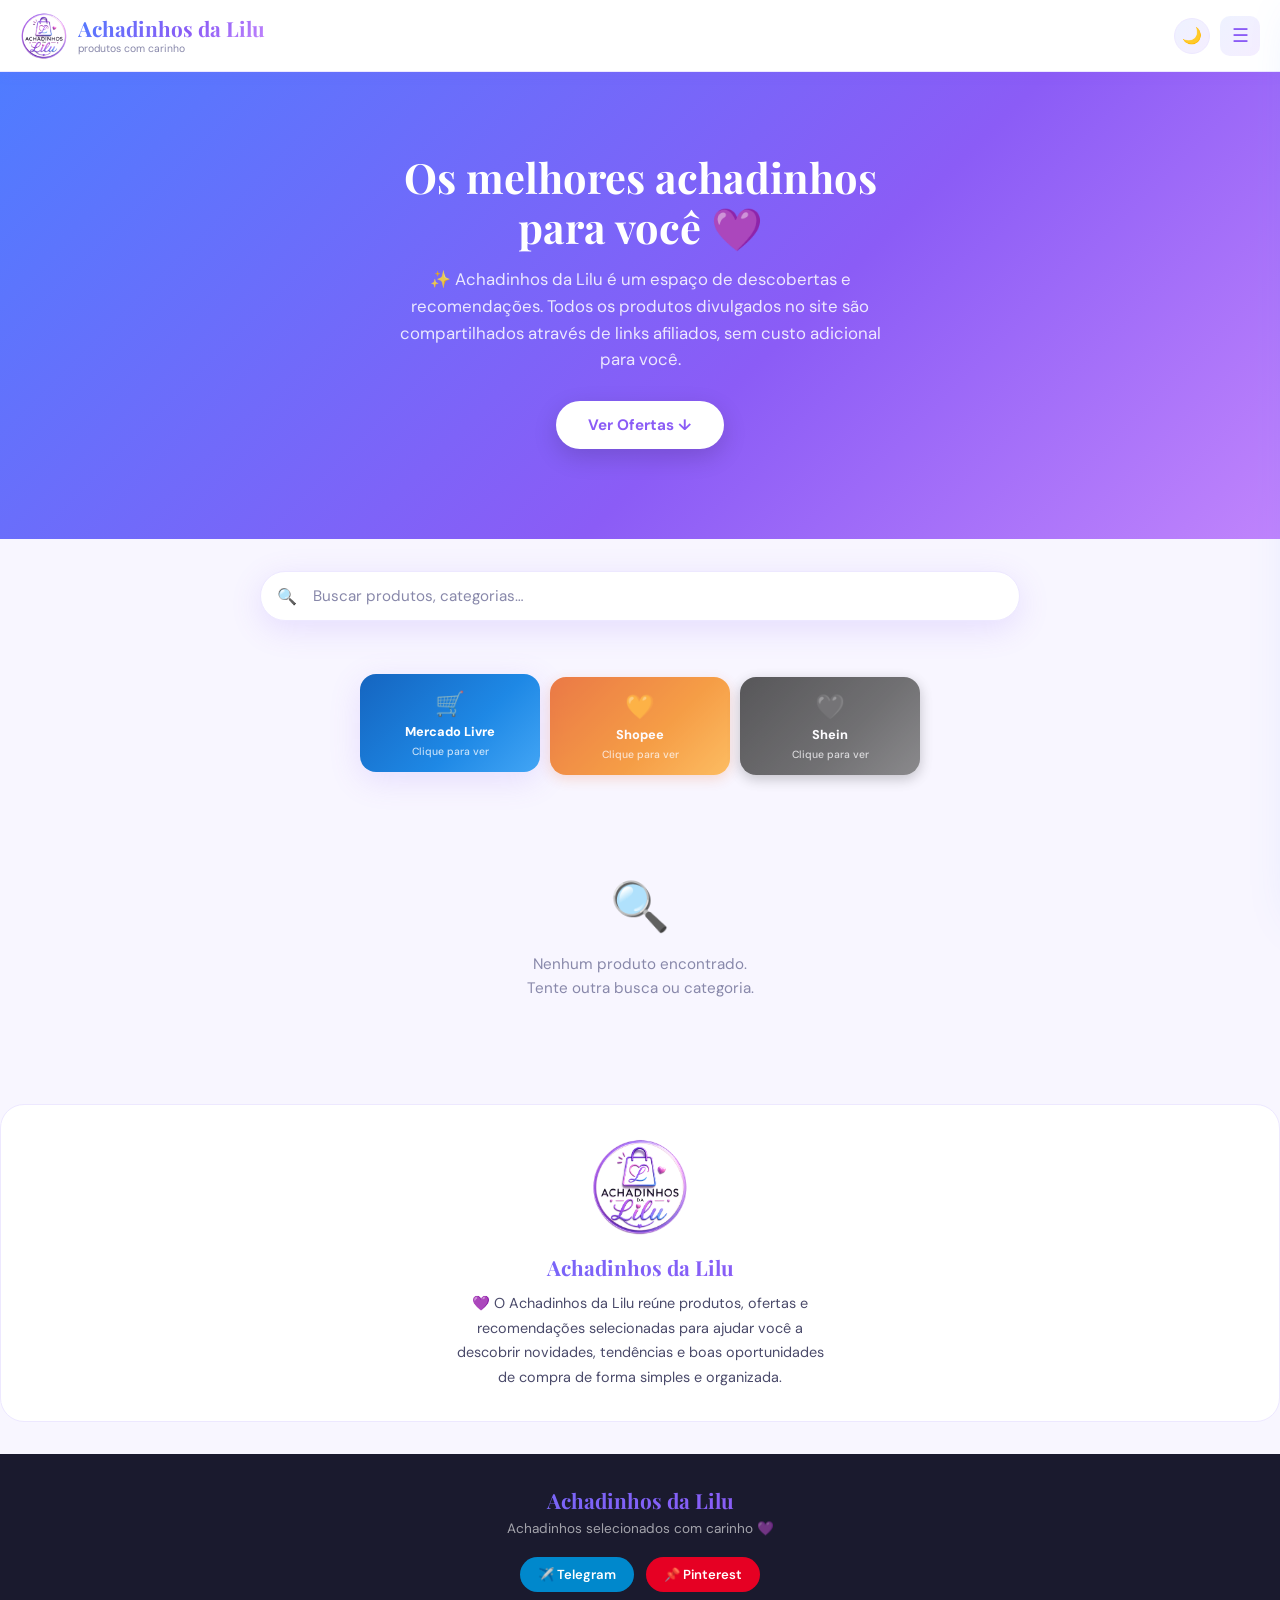
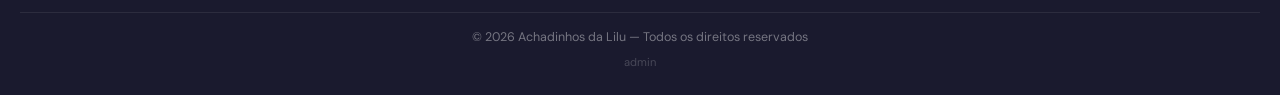
==== commit b6803f3c: "Add files via upload" ====
--- a/index.html
+++ b/index.html
@@ -114,7 +114,7 @@
     <!-- Hero Banner -->
     <section id="hero">
       <h1 class="hero-title">Os melhores achadinhos<br>para você 💜</h1>
-      <p class="hero-sub">Produtos selecionados com carinho, qualidade e bom preço.</p>
+      <p class="hero-sub">✨ Achadinhos da Lilu é um espaço de descobertas e recomendações. Todos os produtos divulgados no site são compartilhados através de links afiliados, sem custo adicional para você.</p>
       <button class="hero-btn" id="hero-btn">Ver Ofertas ↓</button>
     </section>
 
@@ -165,7 +165,7 @@
       <img src="logo.png" alt="Achadinhos da Lilu" style="width:100px;height:100px;object-fit:contain;margin:0 auto 16px;display:block;">
       <h2 class="about-title">Achadinhos da Lilu</h2>
       <p class="about-text">
-        💜 O Achadinhos da Lilu reúne produtos, ofertas e oportunidades de diversas categorias em um só lugar. Nosso objetivo é ajudar você a encontrar itens interessantes, novidades e promoções de forma simples, rápida e organizada.
+        💜 O Achadinhos da Lilu reúne produtos, ofertas e recomendações selecionadas para ajudar você a descobrir novidades, tendências e boas oportunidades de compra de forma simples e organizada.
       </p>
     </section>
 
--- a/style.css
+++ b/style.css
@@ -46,6 +46,23 @@
 body.dark .offer-card,
 body.dark .product-card { background: var(--card-bg); }
 body.dark #about-section { background: #1a1a2e; }
+body.dark #side-menu { background: #1a1a2e; }
+body.dark .menu-header { background: linear-gradient(135deg,#1a1a3e,#2a1a4e); }
+body.dark .menu-nav a { color: var(--text-mid); }
+body.dark .menu-nav a:hover { color: #fff; background: rgba(139,92,246,.2); }
+body.dark .cat-chip { background: #2a2a45; color: var(--text-mid); border-color: #3a3a60; }
+body.dark .cat-chip.active { background: var(--grad-main); color: #fff; }
+body.dark footer { background: #0a0a15; }
+body.dark #search-section { background: var(--soft-bg); }
+body.dark .search-wrap { background: #1a1a2e; border-color: #3a3a60; }
+body.dark #search-input { background: transparent; color: var(--text-dark); }
+body.dark #search-input::placeholder { color: var(--text-light); }
+body.dark #offers-section { background: #13132a; }
+body.dark .offers-dot { background: #3a3a60; }
+body.dark .modal-box { background: #1a1a2e; }
+body.dark .modal-title { color: var(--text-dark); }
+body.dark .modal-desc  { color: var(--text-mid); }
+body.dark .modal-close { background: rgba(255,255,255,.1); color: var(--text-dark); }
 body.dark .skeleton { background: linear-gradient(90deg,#1e1e35 25%,#252540 50%,#1e1e35 75%); background-size:1200px 100%; }
 
 /* ── Reset & Base ────────────────────────────────────────── */
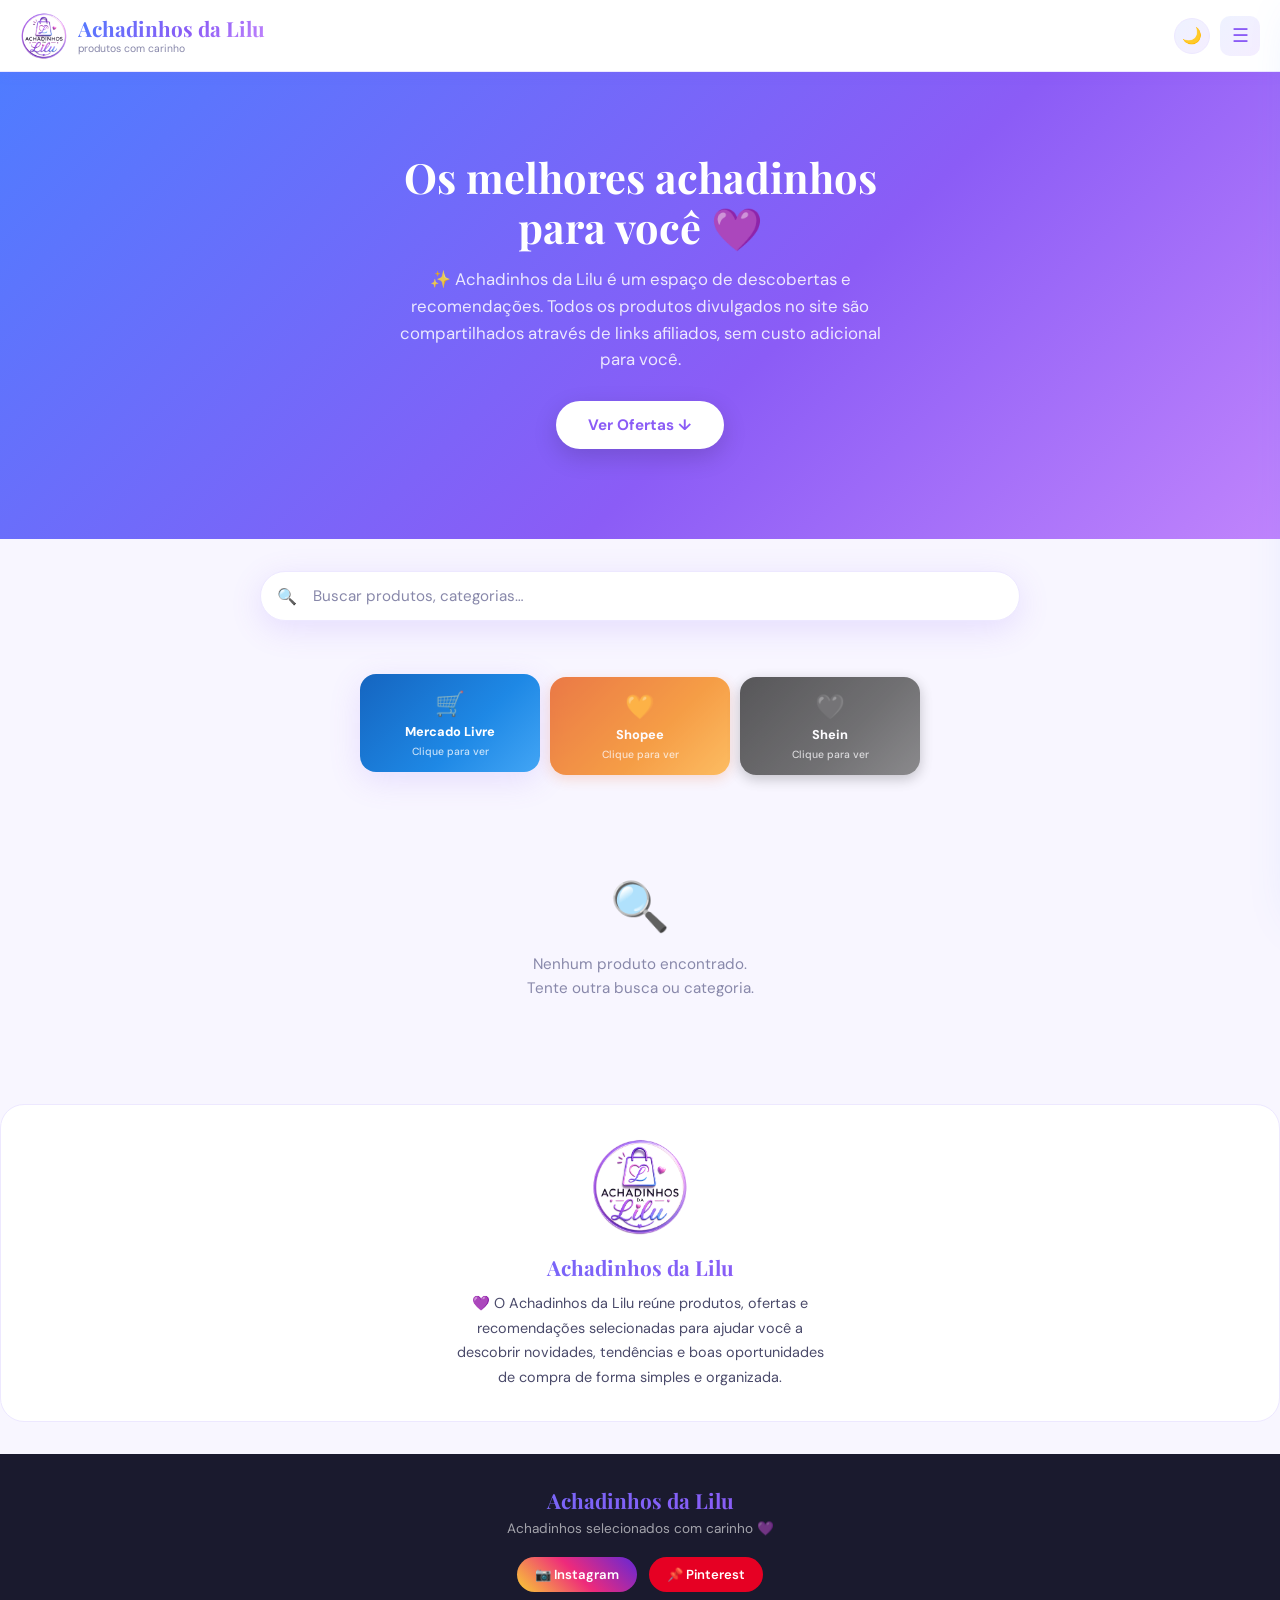
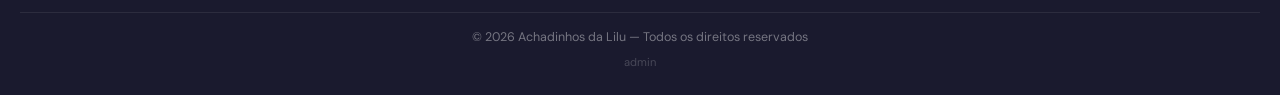
==== commit 7b7f91bb: "Add files via upload" ====
--- a/index.html
+++ b/index.html
@@ -79,7 +79,7 @@
       <a href="#" id="nav-inicio">Início</a>
       <a href="#" id="nav-cats">Categorias</a>
       <a href="#" id="nav-ofertas">Ofertas do Dia</a>
-      <a href="https://t.me/achadinhosdalilu" target="_blank" rel="noopener">Telegram</a>
+      <a href="https://www.instagram.com/achadinhos_dalilu/" target="_blank" rel="noopener">Instagram</a>
       <a href="https://pin.it/4AqohtkwV" target="_blank" rel="noopener">Pinterest</a>
       <a href="#" id="nav-sobre">Sobre</a>
     </div>
@@ -102,7 +102,7 @@
 
     <div class="menu-footer">
       <div class="menu-social">
-        <a class="social-btn social-tg" href="https://t.me/achadinhosdalilu" target="_blank" rel="noopener">✈️ Telegram</a>
+        <a class="social-btn social-ig" href="https://www.instagram.com/achadinhos_dalilu/" target="_blank" rel="noopener">📷 Instagram</a>
         <a class="social-btn social-pt" href="https://pin.it/4AqohtkwV" target="_blank" rel="noopener">📌 Pinterest</a>
       </div>
     </div>
@@ -176,8 +176,8 @@
     <div class="footer-logo">Achadinhos da Lilu</div>
     <p class="footer-tagline">Achadinhos selecionados com carinho 💜</p>
     <div class="footer-links">
-      <a class="footer-link footer-link-tg" href="https://t.me/achadinhosdalilu" target="_blank" rel="noopener">
-        ✈️ Telegram
+      <a class="footer-link footer-link-ig" href="https://www.instagram.com/achadinhos_dalilu/" target="_blank" rel="noopener">
+        📷 Instagram
       </a>
       <a class="footer-link footer-link-pt" href="https://pin.it/4AqohtkwV" target="_blank" rel="noopener">
         📌 Pinterest
--- a/style.css
+++ b/style.css
@@ -734,8 +734,8 @@
 
 /* ── ADMIN LINK (tiny) ───────────────────────────────────── */
 /* Telegram blue */
-.footer-link-tg { background: #0088cc; color: #fff; }
-.social-tg { background: #0088cc; color: #fff; }
+.footer-link-ig { background: linear-gradient(45deg,#f9ce34,#ee2a7b,#6228d7); color: #fff; }
+.social-ig { background: linear-gradient(45deg,#f9ce34,#ee2a7b,#6228d7); color: #fff; }
 
 .admin-tiny {
   display: block; text-align: center;
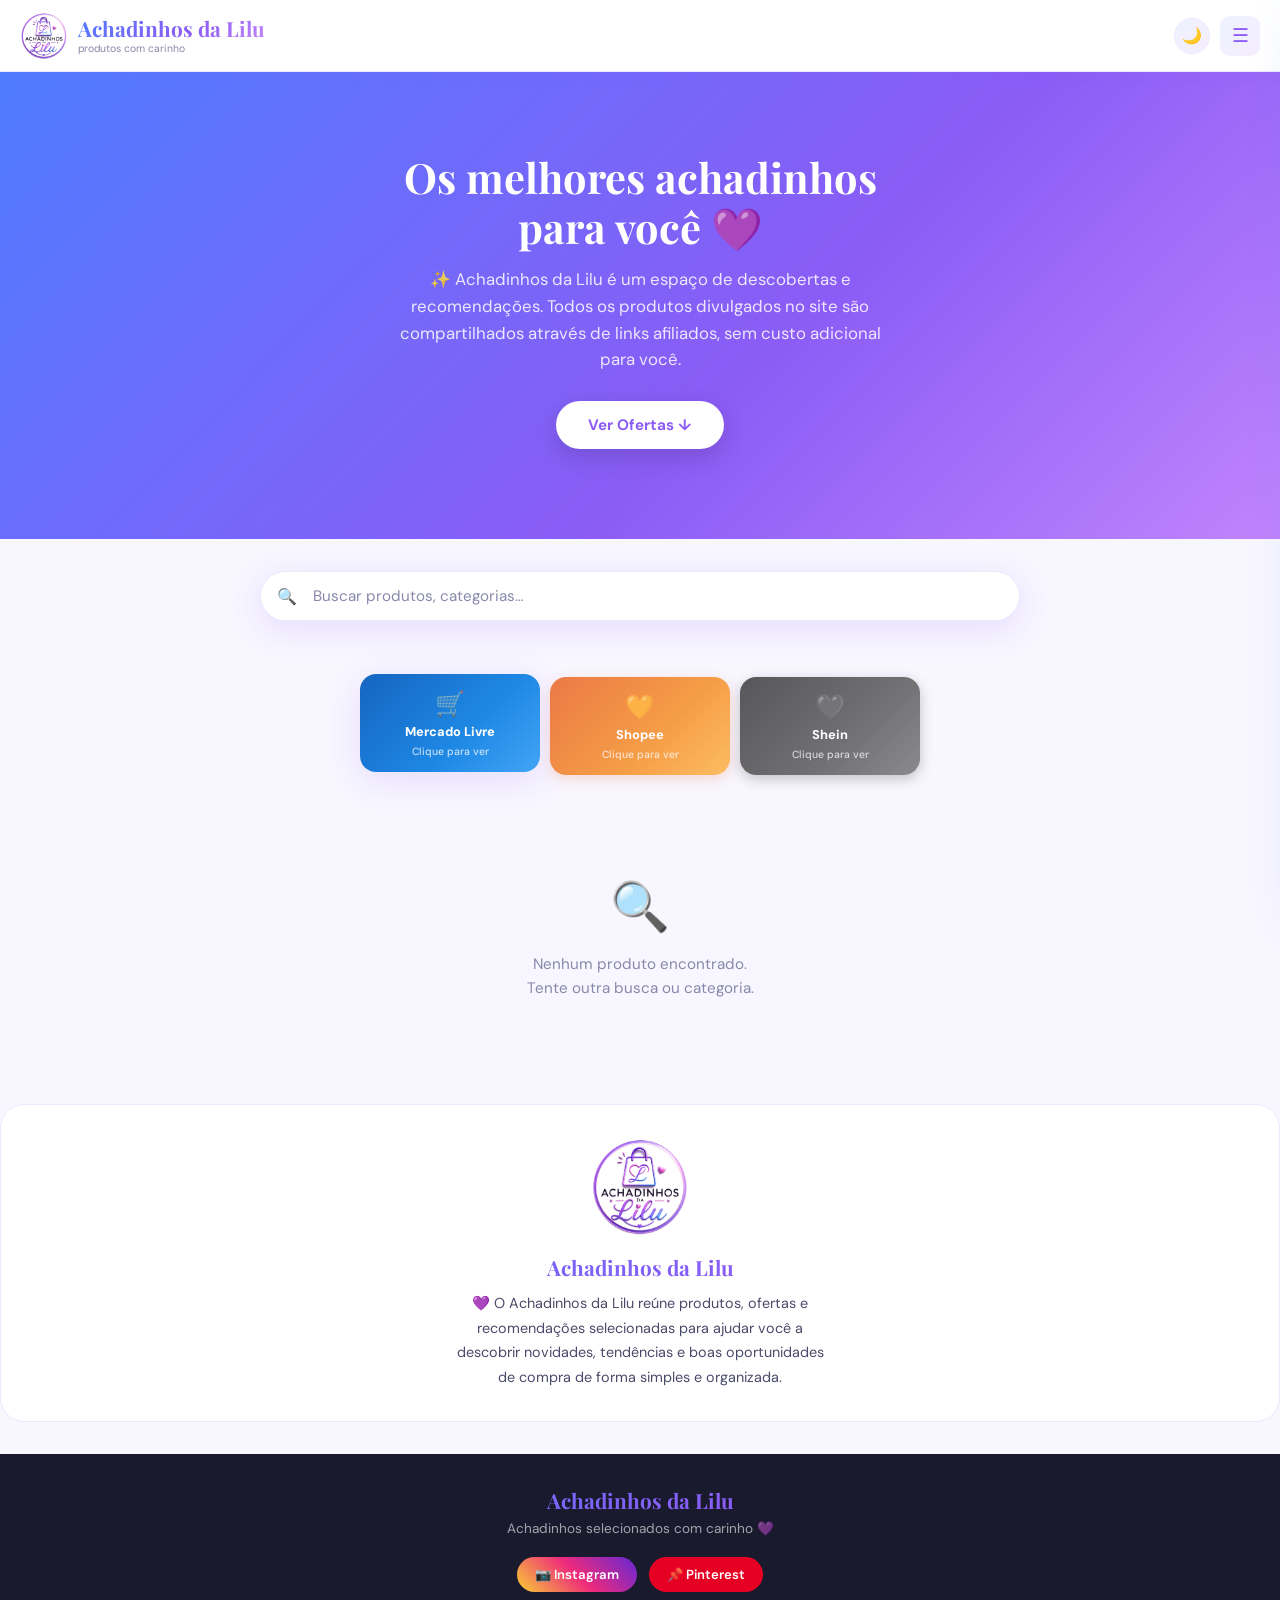
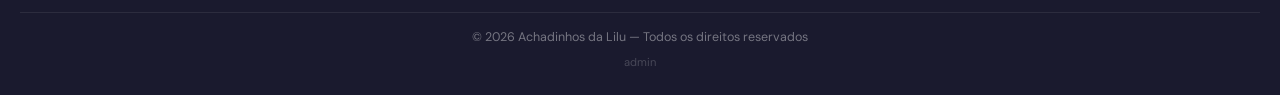
==== commit c2d0f227: "Add files via upload" ====
--- a/index.html
+++ b/index.html
@@ -76,12 +76,14 @@
     </div>
 
     <div class="menu-nav">
-      <a href="#" id="nav-inicio">Início</a>
-      <a href="#" id="nav-cats">Categorias</a>
-      <a href="#" id="nav-ofertas">Ofertas do Dia</a>
-      <a href="https://www.instagram.com/achadinhos_dalilu/" target="_blank" rel="noopener">Instagram</a>
-      <a href="https://pin.it/4AqohtkwV" target="_blank" rel="noopener">Pinterest</a>
-      <a href="#" id="nav-sobre">Sobre</a>
+      <a href="#" id="nav-inicio">🏠 Início</a>
+      <a href="#" id="nav-cats">🗂️ Categorias</a>
+      <a href="#" id="nav-ofertas">🔥 Ofertas do Dia</a>
+      <a href="#" id="nav-sobre">💜 Sobre</a>
+    </div>
+
+    <div class="menu-notice">
+      💜 Estamos sempre adicionando novos achadinhos! Caso o site demore a carregar, tente recarregar a página — agradecemos a paciência.
     </div>
 
     <div class="menu-cats">
--- a/style.css
+++ b/style.css
@@ -159,7 +159,8 @@
   transition: right .35s cubic-bezier(.4,0,.2,1);
   display: flex; flex-direction: column;
   padding: 0;
-  overflow: hidden;
+  overflow-y: auto;
+  -webkit-overflow-scrolling: touch;
 }
 #side-menu.open { right: 0; }
 
@@ -184,37 +185,52 @@
 }
 .menu-logo span { display: block; font-size: .75rem; opacity: .8; font-family: 'DM Sans', sans-serif; font-weight: 300; margin-top: 2px; }
 
-.menu-nav { flex: 1; overflow-y: auto; padding: 12px 0; }
+.menu-nav {
+  padding: 16px 20px;
+  display: grid;
+  grid-template-columns: 1fr 1fr;
+  gap: 10px;
+}
 .menu-nav a {
-  display: flex; align-items: center; gap: 14px;
-  padding: 14px 24px;
-  font-size: .95rem; font-weight: 500;
+  display: flex; align-items: center; justify-content: center; gap: 8px;
+  padding: 14px 10px;
+  font-size: .85rem; font-weight: 600;
   color: var(--text-dark);
-  transition: background var(--transition), color var(--transition);
-  position: relative;
-}
-.menu-nav a::before {
-  content: '';
-  position: absolute; left: 0; top: 50%; transform: translateY(-50%);
-  width: 3px; height: 0; background: var(--grad-main);
-  border-radius: 0 4px 4px 0;
-  transition: height var(--transition);
-}
-.menu-nav a:hover::before { height: 60%; }
-.menu-nav a:hover { background: var(--grad-soft); color: var(--purple); }
-.menu-nav a .nav-icon { font-size: 1.1rem; width: 20px; text-align: center; }
-
-.menu-cats { padding: 0 24px 8px; }
-.menu-cats-title { font-size: .7rem; text-transform: uppercase; letter-spacing: .12em; color: var(--text-light); font-weight: 600; padding: 12px 0 8px; }
-.cat-chips { display: flex; flex-wrap: wrap; gap: 6px; }
+  background: var(--grad-soft);
+  border-radius: var(--radius-sm);
+  text-align: center;
+  transition: background var(--transition), color var(--transition), transform var(--transition);
+}
+.menu-nav a:hover { background: var(--grad-main); color: #fff; transform: translateY(-2px); }
+
+.menu-notice {
+  margin: 4px 20px 8px;
+  padding: 14px 16px;
+  background: var(--grad-soft);
+  border: 1.5px solid var(--border);
+  border-radius: var(--radius-md);
+  font-size: .82rem;
+  line-height: 1.6;
+  color: var(--text-mid);
+  font-weight: 500;
+}
+body.dark .menu-notice { background: #1f1f3a; border-color: #3a3a60; color: var(--text-mid); }
+
+.menu-cats { padding: 4px 20px 8px; }
+.menu-cats-title { font-size: .7rem; text-transform: uppercase; letter-spacing: .12em; color: var(--text-light); font-weight: 600; padding: 8px 4px 10px; }
+.cat-chips { display: grid; grid-template-columns: 1fr 1fr; gap: 8px; }
 .cat-chip {
-  padding: 5px 12px;
+  padding: 9px 12px;
   background: var(--grad-soft);
-  border-radius: 99px;
-  font-size: .78rem; font-weight: 500; color: var(--purple);
+  border-radius: var(--radius-sm);
+  font-size: .8rem; font-weight: 500; color: var(--purple);
   cursor: pointer;
   transition: background var(--transition), transform var(--transition);
   border: 1px solid transparent;
+  text-align: center;
+  white-space: nowrap;
+  overflow: hidden;
+  text-overflow: ellipsis;
 }
 .cat-chip:hover, .cat-chip.active {
   background: var(--grad-main); color: #fff;
@@ -783,8 +799,7 @@
   border: 1px solid rgba(22,163,74,.2);
 }
 
-/* ── Menu nav — clean (no emoji) ─────────────────────────── */
-.menu-nav a { padding-left: 28px; }
+/* (regra antiga de menu-nav removida — agora usa grid 2 colunas) */
 
 /* ── Store Cards ─────────────────────────────────────────── */
 .store-cards {
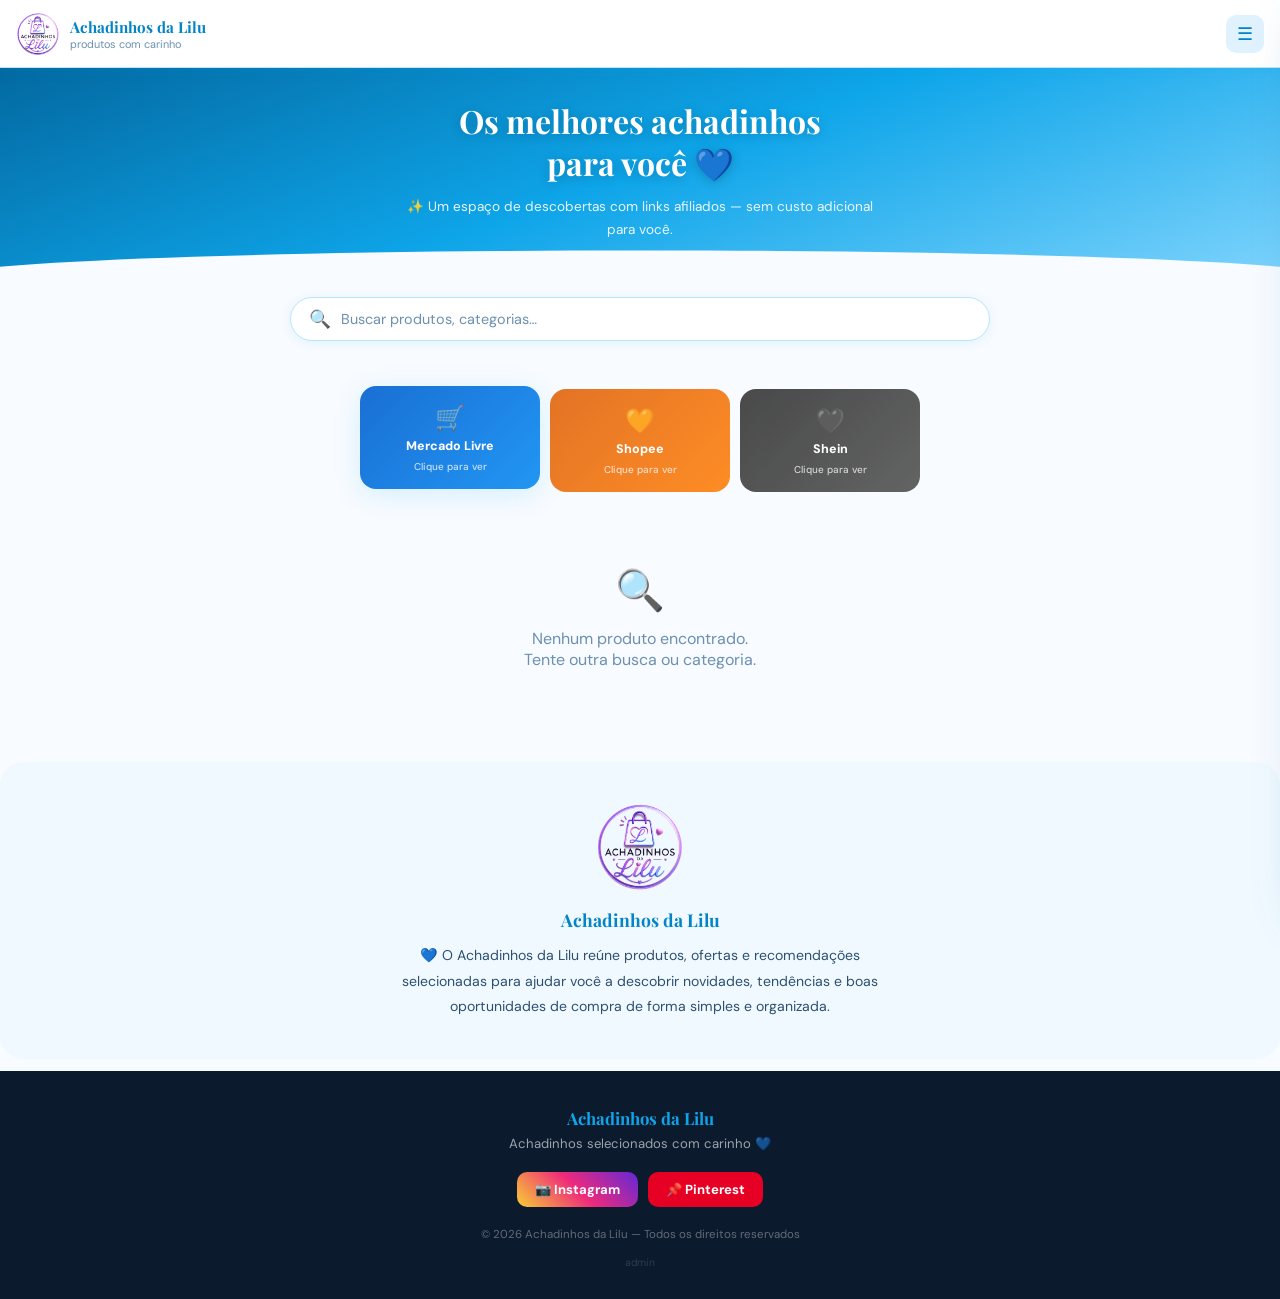
==== commit 9f1efc97: "Add files via upload" ====
--- a/index.html
+++ b/index.html
@@ -3,87 +3,59 @@
 <head>
   <meta charset="UTF-8">
   <meta name="viewport" content="width=device-width, initial-scale=1.0">
-  <title>Achadinhos da Lilu — Produtos Selecionados com Carinho 💜</title>
-
-  <!-- SEO Meta -->
-  <meta name="description" content="Achadinhos da Lilu — produtos selecionados com carinho, qualidade e bom preço. Beleza, moda, casa, eletrônicos e muito mais!">
-  <meta name="keywords" content="achadinhos, produtos baratos, ofertas, afiliados, beleza, moda, casa, decoração">
-  <meta name="author" content="Achadinhos da Lilu">
-  <meta name="robots" content="index, follow">
-
-  <!-- Open Graph / Pinterest -->
-  <meta property="og:type" content="website">
-  <meta property="og:title" content="Achadinhos da Lilu 💜">
-  <meta property="og:description" content="Os melhores achadinhos para você! Produtos selecionados com carinho, qualidade e bom preço.">
-  <meta property="og:image" content="https://images.unsplash.com/photo-1556228453-efd6c1ff04f6?w=800&q=80">
-  <meta property="og:url" content="">
-  <meta property="og:site_name" content="Achadinhos da Lilu">
-  <meta name="pinterest-rich-pin" content="true">
-
-  <!-- Twitter Card -->
-  <meta name="twitter:card" content="summary_large_image">
-  <meta name="twitter:title" content="Achadinhos da Lilu 💜">
-  <meta name="twitter:description" content="Produtos selecionados com carinho, qualidade e bom preço.">
-
-  <!-- Favicon -->
-  <link rel="icon" href="[data-uri]">
-  <link rel="apple-touch-icon" href="logo.png">
-
-  <!-- Fonts & CSS -->
-  <link rel="preconnect" href="https://fonts.googleapis.com">
-  <link rel="preconnect" href="https://fonts.gstatic.com" crossorigin>
-  <link rel="manifest" href="manifest.json">
-  <meta name="theme-color" content="#8B5CF6">
+  <title>Achadinhos da Lilu — Descobertas com Carinho 💙</title>
+  <meta name="description" content="Achadinhos da Lilu — produtos selecionados com carinho. Links afiliados sem custo adicional para você.">
+  <meta name="theme-color" content="#0ea5e9" media="(prefers-color-scheme: light)">
+  <meta name="theme-color" content="#0c1a2e" media="(prefers-color-scheme: dark)">
   <meta name="apple-mobile-web-app-capable" content="yes">
   <meta name="apple-mobile-web-app-status-bar-style" content="default">
   <meta name="apple-mobile-web-app-title" content="Achadinhos da Lilu">
+  <link rel="manifest" href="manifest.json">
   <link rel="apple-touch-icon" href="icon-192.png">
+  <link rel="preconnect" href="https://fonts.googleapis.com">
+  <link rel="preconnect" href="https://fonts.gstatic.com" crossorigin>
+  <link href="https://fonts.googleapis.com/css2?family=Playfair+Display:wght@400;600;700&family=DM+Sans:wght@300;400;500;600&display=swap" rel="stylesheet">
   <link rel="stylesheet" href="style.css">
 </head>
 <body>
 
-  <!-- ── HEADER ─────────────────────────────────────────── -->
+  <button id="back-to-top" aria-label="Voltar ao topo">↑</button>
+  <div id="overlay"></div>
+  <div id="toast"></div>
+
+  <!-- HEADER -->
   <header id="header">
     <div class="header-inner">
       <div class="logo">
-        <img src="logo.png" alt="Achadinhos da Lilu" style="height:48px;width:48px;object-fit:contain;border-radius:8px;">
+        <img src="logo.png" alt="Achadinhos da Lilu" style="height:44px;width:44px;object-fit:contain;border-radius:8px;">
         <div>
           <span class="logo-text">Achadinhos da Lilu</span>
           <span class="logo-sub">produtos com carinho</span>
         </div>
       </div>
-      <div style="display:flex;align-items:center;gap:10px;">
-        <button class="dark-toggle" id="dark-toggle" aria-label="Alternar modo escuro">🌙</button>
-        <button class="menu-btn" id="menu-btn" aria-label="Abrir menu">☰</button>
-      </div>
+      <button class="menu-btn" id="menu-btn" aria-label="Abrir menu">☰</button>
     </div>
   </header>
 
-  <!-- Botão voltar ao topo -->
-  <button id="back-to-top" aria-label="Voltar ao topo">↑</button>
-
-  <!-- ── OVERLAY ────────────────────────────────────────── -->
-  <div id="overlay"></div>
-
-  <!-- ── SIDE MENU ──────────────────────────────────────── -->
-  <nav id="side-menu" role="navigation" aria-label="Menu principal">
+  <!-- SIDE MENU -->
+  <nav id="side-menu">
     <div class="menu-header">
-      <button class="menu-close" id="menu-close" aria-label="Fechar menu">✕</button>
       <div class="menu-logo">
-        💜 Achadinhos da Lilu
-        <span>produtos com carinho</span>
-      </div>
+        <span>💙 Achadinhos da Lilu</span>
+        <span class="logo-sub" style="display:block;font-size:.75rem;opacity:.8">produtos com carinho</span>
+      </div>
+      <button class="menu-close" id="menu-close">✕</button>
     </div>
 
     <div class="menu-nav">
       <a href="#" id="nav-inicio">🏠 Início</a>
       <a href="#" id="nav-cats">🗂️ Categorias</a>
-      <a href="#" id="nav-ofertas">🔥 Ofertas do Dia</a>
-      <a href="#" id="nav-sobre">💜 Sobre</a>
+      <a href="#" id="nav-ofertas">✨ Destaques</a>
+      <a href="#" id="nav-sobre">💙 Sobre</a>
     </div>
 
     <div class="menu-notice">
-      💜 Estamos sempre adicionando novos achadinhos! Caso o site demore a carregar, tente recarregar a página — agradecemos a paciência.
+      💙 Estamos sempre adicionando novos achadinhos! Caso o site demore a carregar, tente recarregar a página — agradecemos a paciência.
     </div>
 
     <div class="menu-cats">
@@ -110,14 +82,15 @@
     </div>
   </nav>
 
-  <!-- ── MAIN ───────────────────────────────────────────── -->
+  <!-- MAIN -->
   <main id="main">
 
-    <!-- Hero Banner -->
+    <!-- Hero -->
     <section id="hero">
-      <h1 class="hero-title">Os melhores achadinhos<br>para você 💜</h1>
-      <p class="hero-sub">✨ Achadinhos da Lilu é um espaço de descobertas e recomendações. Todos os produtos divulgados no site são compartilhados através de links afiliados, sem custo adicional para você.</p>
-      <button class="hero-btn" id="hero-btn">Ver Ofertas ↓</button>
+      <div class="hero-inner">
+        <h1 class="hero-title">Os melhores achadinhos<br>para você 💙</h1>
+        <p class="hero-sub">✨ Um espaço de descobertas com links afiliados — sem custo adicional para você.</p>
+      </div>
     </section>
 
     <!-- Search -->
@@ -129,15 +102,18 @@
       </div>
     </div>
 
-    <!-- Offers of the Day -->
+    <!-- Posts em Destaque (carrossel) -->
     <section class="section" id="offers-section">
       <div class="section-header">
         <h2 class="section-title">✨ Achados em Destaque</h2>
       </div>
-      <div class="offers-grid" id="offers-grid"></div>
-    </section>
-
-    <!-- All Products -->
+      <div class="offers-carousel-wrap">
+        <div class="offers-grid" id="offers-grid"></div>
+      </div>
+      <div id="offers-dots" class="offers-dots"></div>
+    </section>
+
+    <!-- Produtos por loja -->
     <section class="section" id="products-section">
       <div class="section-header">
         <div class="store-cards" id="store-tabs">
@@ -162,42 +138,64 @@
       <div class="products-grid" id="products-grid"></div>
     </section>
 
-    <!-- About -->
+    <!-- Favoritos da Lilu -->
+    <section class="section" id="favoritos-section" style="display:none">
+      <div class="section-header">
+        <h2 class="section-title">💙 Favoritos da Lilu</h2>
+      </div>
+      <div class="offers-carousel-wrap">
+        <div class="offers-grid" id="favoritos-grid"></div>
+      </div>
+      <div id="favoritos-dots" class="offers-dots"></div>
+    </section>
+
+    <!-- Sobre -->
     <section class="section" id="about-section">
-      <img src="logo.png" alt="Achadinhos da Lilu" style="width:100px;height:100px;object-fit:contain;margin:0 auto 16px;display:block;">
+      <img src="logo.png" alt="Achadinhos da Lilu" style="width:90px;height:90px;object-fit:contain;margin:0 auto 16px;display:block;">
       <h2 class="about-title">Achadinhos da Lilu</h2>
       <p class="about-text">
-        💜 O Achadinhos da Lilu reúne produtos, ofertas e recomendações selecionadas para ajudar você a descobrir novidades, tendências e boas oportunidades de compra de forma simples e organizada.
+        💙 O Achadinhos da Lilu reúne produtos, ofertas e recomendações selecionadas para ajudar você a descobrir novidades, tendências e boas oportunidades de compra de forma simples e organizada.
       </p>
     </section>
 
   </main>
 
-  <!-- ── FOOTER ──────────────────────────────────────────── -->
+  <!-- FOOTER -->
   <footer>
     <div class="footer-logo">Achadinhos da Lilu</div>
-    <p class="footer-tagline">Achadinhos selecionados com carinho 💜</p>
+    <p class="footer-tagline">Achadinhos selecionados com carinho 💙</p>
     <div class="footer-links">
-      <a class="footer-link footer-link-ig" href="https://www.instagram.com/achadinhos_dalilu/" target="_blank" rel="noopener">
-        📷 Instagram
-      </a>
-      <a class="footer-link footer-link-pt" href="https://pin.it/4AqohtkwV" target="_blank" rel="noopener">
-        📌 Pinterest
-      </a>
+      <a class="footer-link footer-link-ig" href="https://www.instagram.com/achadinhos_dalilu/" target="_blank" rel="noopener">📷 Instagram</a>
+      <a class="footer-link footer-link-pt" href="https://pin.it/4AqohtkwV" target="_blank" rel="noopener">📌 Pinterest</a>
     </div>
     <p class="footer-copy">© 2026 Achadinhos da Lilu — Todos os direitos reservados</p>
     <a href="admin.html" class="admin-tiny">admin</a>
   </footer>
 
-  <!-- Toast -->
-  <div id="toast"></div>
+  <!-- Modal produto -->
+  <div id="product-modal" class="product-modal" style="display:none">
+    <div class="modal-overlay" onclick="closeModal()"></div>
+    <div class="modal-box">
+      <button class="modal-close" onclick="closeModal()">✕</button>
+      <div class="modal-img-wrap" id="modal-img"></div>
+      <div class="modal-body">
+        <div class="modal-title" id="modal-title"></div>
+        <div class="modal-desc" id="modal-desc"></div>
+        <div class="modal-price" id="modal-price"></div>
+        <div class="modal-extras" id="modal-extras"></div>
+        <div style="display:flex;gap:8px;">
+          <button class="modal-btn" id="modal-btn" style="flex:1">Conferir Produto ↗</button>
+          <button class="modal-btn" id="modal-share-btn" style="flex:0 0 48px;padding:0;font-size:1.1rem;" title="Compartilhar">➤</button>
+        </div>
+      </div>
+    </div>
+  </div>
 
   <script src="script.js"></script>
   <script>
     if ('serviceWorker' in navigator) {
       window.addEventListener('load', () => {
-        navigator.serviceWorker.register('/sw.js')
-          .catch(err => console.log('SW error:', err));
+        navigator.serviceWorker.register('/sw.js').catch(() => {});
       });
     }
   </script>
--- a/style.css
+++ b/style.css
@@ -1,72 +1,79 @@
 /* ============================================================
-   ACHADINHOS DA LILU — style.css
-   Premium Affiliate Catalog
+   ACHADINHOS DA LILU — style.css  |  Ocean Blue Edition
    ============================================================ */
 
-@import url('https://fonts.googleapis.com/css2?family=Playfair+Display:ital,wght@0,400;0,600;0,700;1,400&family=DM+Sans:wght@300;400;500;600&display=swap');
-
-/* ── CSS Variables ───────────────────────────────────────── */
+@import url('https://fonts.googleapis.com/css2?family=Playfair+Display:wght@400;600;700&family=DM+Sans:wght@300;400;500;600&display=swap');
+
+/* ── Variáveis Light ───────────────────────────────────────── */
 :root {
-  --blue:    #4F7CFF;
-  --purple:  #8B5CF6;
-  --lilac:   #C084FC;
-  --white:   #FFFFFF;
-  --soft-bg: #F8F6FF;
-  --card-bg: #FFFFFF;
-  --text-dark:  #1a1a2e;
-  --text-mid:   #4a4a6a;
-  --text-light: #8888aa;
-  --border:     #ede8ff;
-  --shadow-sm:  0 2px 12px rgba(139,92,246,.10);
-  --shadow-md:  0 8px 32px rgba(139,92,246,.16);
-  --shadow-lg:  0 16px 48px rgba(79,124,255,.18);
-  --radius-sm:  10px;
-  --radius-md:  16px;
-  --radius-lg:  24px;
-  --grad-main:  linear-gradient(135deg, var(--blue) 0%, var(--purple) 60%, var(--lilac) 100%);
-  --grad-soft:  linear-gradient(135deg, #eef2ff 0%, #f5eeff 100%);
-  --header-h:   64px;
-  --transition: .25s cubic-bezier(.4,0,.2,1);
-}
-
-/* ── Dark Mode ───────────────────────────────────────────── */
-body.dark {
-  --soft-bg:    #0f0f1a;
-  --card-bg:    #1a1a2e;
-  --text-dark:  #f0eeff;
-  --text-mid:   #b8b0d8;
-  --text-light: #7070aa;
-  --border:     #2a2a45;
-  --shadow-sm:  0 2px 12px rgba(0,0,0,.4);
-  --shadow-md:  0 8px 32px rgba(0,0,0,.5);
-  --shadow-lg:  0 16px 48px rgba(0,0,0,.6);
-  --grad-soft:  linear-gradient(135deg, #1a1a35 0%, #1e1530 100%);
-}
-body.dark #header { background: rgba(15,15,26,.92); }
-body.dark .offer-card,
-body.dark .product-card { background: var(--card-bg); }
-body.dark #about-section { background: #1a1a2e; }
-body.dark #side-menu { background: #1a1a2e; }
-body.dark .menu-header { background: linear-gradient(135deg,#1a1a3e,#2a1a4e); }
-body.dark .menu-nav a { color: var(--text-mid); }
-body.dark .menu-nav a:hover { color: #fff; background: rgba(139,92,246,.2); }
-body.dark .cat-chip { background: #2a2a45; color: var(--text-mid); border-color: #3a3a60; }
-body.dark .cat-chip.active { background: var(--grad-main); color: #fff; }
-body.dark footer { background: #0a0a15; }
-body.dark #search-section { background: var(--soft-bg); }
-body.dark .search-wrap { background: #1a1a2e; border-color: #3a3a60; }
-body.dark #search-input { background: transparent; color: var(--text-dark); }
-body.dark #search-input::placeholder { color: var(--text-light); }
-body.dark #offers-section { background: #13132a; }
-body.dark .offers-dot { background: #3a3a60; }
-body.dark .modal-box { background: #1a1a2e; }
-body.dark .modal-title { color: var(--text-dark); }
-body.dark .modal-desc  { color: var(--text-mid); }
-body.dark .modal-close { background: rgba(255,255,255,.1); color: var(--text-dark); }
-body.dark .skeleton { background: linear-gradient(90deg,#1e1e35 25%,#252540 50%,#1e1e35 75%); background-size:1200px 100%; }
-
-/* ── Reset & Base ────────────────────────────────────────── */
-*, *::before, *::after { box-sizing: border-box; margin: 0; padding: 0; }
+  --ocean:       #0ea5e9;
+  --ocean-deep:  #0284c7;
+  --ocean-light: #e0f2fe;
+  --ocean-pale:  #f0f9ff;
+  --accent:      #0369a1;
+  --white:       #ffffff;
+  --soft-bg:     #f8fbff;
+  --card-bg:     #ffffff;
+  --text-dark:   #0c1a2e;
+  --text-mid:    #2d5070;
+  --text-light:  #6b90b0;
+  --border:      #bae6fd;
+  --shadow-sm:   0 2px 12px rgba(14,165,233,.10);
+  --shadow-md:   0 6px 28px rgba(14,165,233,.15);
+  --shadow-lg:   0 16px 48px rgba(3,105,161,.20);
+  --radius-sm:   10px;
+  --radius-md:   16px;
+  --radius-lg:   24px;
+  --grad-main:   linear-gradient(135deg,#0284c7 0%,#0ea5e9 60%,#38bdf8 100%);
+  --grad-hero:   linear-gradient(160deg,#0369a1 0%,#0ea5e9 50%,#7dd3fc 100%);
+  --grad-soft:   linear-gradient(135deg,#e0f2fe 0%,#f0f9ff 100%);
+  --header-h:    60px;
+  --transition:  .25s cubic-bezier(.4,0,.2,1);
+}
+
+/* ── Dark Mode automático pelo sistema ─────────────────────── */
+@media (prefers-color-scheme: dark) {
+  :root {
+    --soft-bg:    #0c1a2e;
+    --card-bg:    #0f2236;
+    --text-dark:  #e0f2fe;
+    --text-mid:   #90c4e0;
+    --text-light: #5090b0;
+    --border:     #1a3a54;
+    --shadow-sm:  0 2px 12px rgba(0,0,0,.4);
+    --shadow-md:  0 8px 32px rgba(0,0,0,.5);
+    --shadow-lg:  0 16px 48px rgba(0,0,0,.6);
+    --grad-soft:  linear-gradient(135deg,#0f2236 0%,#0c1a2e 100%);
+    --ocean-light:#0f2236;
+    --ocean-pale: #0c1a2e;
+  }
+}
+@media (prefers-color-scheme: dark) {
+  #header { background: rgba(12,26,46,.95) !important; border-bottom-color: #1a3a54; }
+  #side-menu { background: #0f2236 !important; }
+  .menu-header { background: linear-gradient(135deg,#0c1a2e,#0f2236) !important; }
+  .menu-nav a { color: var(--text-mid); }
+  .menu-nav a:hover { color: #fff; background: rgba(14,165,233,.2); }
+  .menu-notice { background: #0f2236; border-color: #1a3a54; color: var(--text-mid); }
+  .cat-chip { background: #0f2236; color: var(--text-mid); border-color: #1a3a54; }
+  .cat-chip.active { background: var(--grad-main); color: #fff; }
+  .offer-card, .product-card, .favorito-card { background: var(--card-bg) !important; }
+  #about-section { background: #0f2236; }
+  footer { background: #060e1a; }
+  .search-wrap { background: #0f2236; border-color: #1a3a54; }
+  #search-input { background: transparent; color: var(--text-dark); }
+  #search-input::placeholder { color: var(--text-light); }
+  #offers-section, #favoritos-section { background: #0a1628; }
+  .offers-dot { background: #1a3a54; }
+  .modal-box { background: #0f2236; }
+  .modal-title, .modal-close { color: var(--text-dark); }
+  .modal-close { background: rgba(255,255,255,.08); }
+  .modal-desc { color: var(--text-mid); }
+  .skeleton { background: linear-gradient(90deg,#0f2236 25%,#142840 50%,#0f2236 75%); background-size:1200px 100%; }
+}
+
+/* ── Reset ─────────────────────────────────────────────────── */
+*,*::before,*::after { box-sizing: border-box; margin: 0; padding: 0; }
 html { scroll-behavior: smooth; }
 body {
   font-family: 'DM Sans', sans-serif;
@@ -74,786 +81,451 @@
   color: var(--text-dark);
   min-height: 100vh;
   -webkit-font-smoothing: antialiased;
-  -moz-osx-font-smoothing: grayscale;
   text-rendering: optimizeLegibility;
 }
 img { display: block; max-width: 100%; }
 a { text-decoration: none; color: inherit; }
 button { cursor: pointer; font-family: inherit; border: none; }
 
-/* ── Scrollbar ───────────────────────────────────────────── */
-::-webkit-scrollbar { width: 6px; }
-::-webkit-scrollbar-track { background: var(--soft-bg); }
-::-webkit-scrollbar-thumb { background: var(--lilac); border-radius: 99px; }
-
-/* ── HEADER ─────────────────────────────────────────────── */
+/* ── HEADER ────────────────────────────────────────────────── */
 #header {
   position: fixed; top: 0; left: 0; right: 0; z-index: 1000;
   height: var(--header-h);
   background: rgba(255,255,255,.92);
   backdrop-filter: blur(18px);
   border-bottom: 1px solid var(--border);
-  display: flex; align-items: center; justify-content: space-between;
-  padding: 0 20px;
   box-shadow: var(--shadow-sm);
   transition: background var(--transition);
 }
 .header-inner {
-  width: 100%; max-width: 1280px;
-  margin: 0 auto;
+  height: 100%; padding: 0 16px;
+  max-width: 1280px; margin: 0 auto;
   display: flex; align-items: center; justify-content: space-between;
 }
-.logo {
-  display: flex; align-items: center; gap: 10px;
-}
-.logo-icon {
-  width: 36px; height: 36px;
-  background: var(--grad-main);
-  border-radius: 10px;
+.logo { display: flex; align-items: center; gap: 10px; }
+.logo-text { display: block; font-family: 'Playfair Display', serif; font-size: .95rem; font-weight: 700; color: var(--ocean-deep); }
+.logo-sub { display: block; font-size: .68rem; color: var(--text-light); }
+.menu-btn {
+  width: 38px; height: 38px; border-radius: var(--radius-sm);
+  background: var(--ocean-light); color: var(--ocean-deep);
+  font-size: 1.1rem; display: flex; align-items: center; justify-content: center;
+  transition: background var(--transition);
+}
+.menu-btn:hover { background: var(--border); }
+
+/* ── BACK TO TOP ───────────────────────────────────────────── */
+#back-to-top {
+  position: fixed; bottom: 24px; right: 20px; z-index: 999;
+  width: 44px; height: 44px;
+  background: var(--grad-main); color: #fff; font-size: 1.1rem;
+  border-radius: 50%; box-shadow: var(--shadow-md);
   display: flex; align-items: center; justify-content: center;
-  font-size: 18px;
-}
-.logo-text {
-  font-family: 'Playfair Display', serif;
-  font-size: 1.15rem;
-  font-weight: 700;
-  background: var(--grad-main);
-  -webkit-background-clip: text;
-  -webkit-text-fill-color: transparent;
-  background-clip: text;
-  line-height: 1.2;
-}
-.logo-sub {
-  font-size: .65rem;
-  color: var(--text-light);
-  font-weight: 400;
-  display: block;
-  -webkit-text-fill-color: var(--text-light);
-}
-.menu-btn {
-  width: 40px; height: 40px;
-  background: var(--grad-soft);
-  border-radius: var(--radius-sm);
-  display: flex; align-items: center; justify-content: center;
-  font-size: 1.2rem;
-  color: var(--purple);
-  transition: transform var(--transition), box-shadow var(--transition);
-}
-.menu-btn:hover { transform: scale(1.08); box-shadow: var(--shadow-sm); }
-
-/* ── SIDE MENU OVERLAY ───────────────────────────────────── */
+  opacity: 0; pointer-events: none; transform: translateY(12px);
+  transition: opacity var(--transition), transform var(--transition);
+}
+#back-to-top.visible { opacity: 1; pointer-events: auto; transform: translateY(0); }
+
+/* ── OVERLAY ───────────────────────────────────────────────── */
 #overlay {
   position: fixed; inset: 0; z-index: 1100;
-  background: rgba(26,26,46,.45);
-  backdrop-filter: blur(4px);
-  opacity: 0; pointer-events: none;
-  transition: opacity var(--transition);
-}
-#overlay.open { opacity: 1; pointer-events: all; }
-
+  background: rgba(12,26,46,.55); backdrop-filter: blur(4px);
+  opacity: 0; pointer-events: none; transition: opacity var(--transition);
+}
+#overlay.open { opacity: 1; pointer-events: auto; }
+
+/* ── SIDE MENU ─────────────────────────────────────────────── */
 #side-menu {
   position: fixed; top: 0; right: -320px; bottom: 0; z-index: 1200;
-  width: 300px;
-  background: #fff;
+  width: 300px; background: #fff;
   box-shadow: var(--shadow-lg);
   transition: right .35s cubic-bezier(.4,0,.2,1);
   display: flex; flex-direction: column;
-  padding: 0;
-  overflow-y: auto;
-  -webkit-overflow-scrolling: touch;
+  overflow-y: auto; -webkit-overflow-scrolling: touch;
 }
 #side-menu.open { right: 0; }
-
 .menu-header {
-  background: var(--grad-main);
-  padding: 28px 24px 20px;
-  position: relative;
-}
+  padding: 20px 20px 16px;
+  background: var(--grad-hero);
+  color: #fff; display: flex; align-items: center; justify-content: space-between;
+  flex-shrink: 0;
+}
+.menu-logo { font-family: 'Playfair Display', serif; font-size: 1.05rem; font-weight: 700; color: #fff; }
 .menu-close {
-  position: absolute; top: 16px; right: 16px;
-  width: 32px; height: 32px;
-  background: rgba(255,255,255,.25);
-  border-radius: 8px;
+  width: 32px; height: 32px; border-radius: 50%;
+  background: rgba(255,255,255,.2); color: #fff; font-size: .9rem;
   display: flex; align-items: center; justify-content: center;
-  color: #fff; font-size: 1rem;
   transition: background var(--transition);
 }
-.menu-close:hover { background: rgba(255,255,255,.4); }
-.menu-logo {
-  font-family: 'Playfair Display', serif;
-  color: #fff; font-size: 1.2rem; font-weight: 700;
-}
-.menu-logo span { display: block; font-size: .75rem; opacity: .8; font-family: 'DM Sans', sans-serif; font-weight: 300; margin-top: 2px; }
-
+.menu-close:hover { background: rgba(255,255,255,.3); }
 .menu-nav {
   padding: 16px 20px;
-  display: grid;
-  grid-template-columns: 1fr 1fr;
-  gap: 10px;
+  display: grid; grid-template-columns: 1fr 1fr; gap: 10px;
 }
 .menu-nav a {
-  display: flex; align-items: center; justify-content: center; gap: 8px;
-  padding: 14px 10px;
-  font-size: .85rem; font-weight: 600;
-  color: var(--text-dark);
-  background: var(--grad-soft);
-  border-radius: var(--radius-sm);
-  text-align: center;
-  transition: background var(--transition), color var(--transition), transform var(--transition);
+  display: flex; align-items: center; justify-content: center;
+  padding: 14px 10px; font-size: .82rem; font-weight: 600;
+  color: var(--text-dark); background: var(--grad-soft);
+  border-radius: var(--radius-sm); text-align: center;
+  transition: all var(--transition);
 }
 .menu-nav a:hover { background: var(--grad-main); color: #fff; transform: translateY(-2px); }
-
 .menu-notice {
-  margin: 4px 20px 8px;
-  padding: 14px 16px;
-  background: var(--grad-soft);
-  border: 1.5px solid var(--border);
-  border-radius: var(--radius-md);
-  font-size: .82rem;
-  line-height: 1.6;
-  color: var(--text-mid);
-  font-weight: 500;
-}
-body.dark .menu-notice { background: #1f1f3a; border-color: #3a3a60; color: var(--text-mid); }
-
+  margin: 4px 20px 8px; padding: 14px 16px;
+  background: var(--ocean-pale); border: 1.5px solid var(--border);
+  border-radius: var(--radius-md); font-size: .82rem; line-height: 1.6;
+  color: var(--text-mid); font-weight: 500;
+}
 .menu-cats { padding: 4px 20px 8px; }
-.menu-cats-title { font-size: .7rem; text-transform: uppercase; letter-spacing: .12em; color: var(--text-light); font-weight: 600; padding: 8px 4px 10px; }
+.menu-cats-title { font-size: .68rem; text-transform: uppercase; letter-spacing: .12em; color: var(--text-light); font-weight: 600; padding: 8px 4px 10px; }
 .cat-chips { display: grid; grid-template-columns: 1fr 1fr; gap: 8px; }
 .cat-chip {
-  padding: 9px 12px;
-  background: var(--grad-soft);
-  border-radius: var(--radius-sm);
-  font-size: .8rem; font-weight: 500; color: var(--purple);
-  cursor: pointer;
-  transition: background var(--transition), transform var(--transition);
-  border: 1px solid transparent;
-  text-align: center;
-  white-space: nowrap;
-  overflow: hidden;
-  text-overflow: ellipsis;
-}
-.cat-chip:hover, .cat-chip.active {
-  background: var(--grad-main); color: #fff;
-  transform: translateY(-1px);
-}
-.menu-footer { padding: 16px 24px; border-top: 1px solid var(--border); }
+  padding: 9px 12px; background: var(--grad-soft);
+  border-radius: var(--radius-sm); font-size: .8rem; font-weight: 500; color: var(--ocean-deep);
+  cursor: pointer; transition: all var(--transition);
+  border: 1px solid transparent; text-align: center;
+  white-space: nowrap; overflow: hidden; text-overflow: ellipsis;
+}
+.cat-chip:hover, .cat-chip.active { background: var(--grad-main); color: #fff; transform: translateY(-1px); }
+.menu-footer { padding: 16px 20px; margin-top: auto; border-top: 1px solid var(--border); }
 .menu-social { display: flex; gap: 10px; }
 .social-btn {
-  flex: 1; display: flex; align-items: center; justify-content: center; gap: 6px;
-  padding: 10px;
-  border-radius: var(--radius-sm);
-  font-size: .8rem; font-weight: 600;
-  transition: opacity var(--transition), transform var(--transition);
-}
-.social-btn:hover { opacity: .85; transform: translateY(-2px); }
-.social-wa { background: #25d366; color: #fff; }
+  flex: 1; padding: 10px; border-radius: var(--radius-sm);
+  font-size: .82rem; font-weight: 700; text-align: center;
+  transition: opacity var(--transition);
+}
+.social-btn:hover { opacity: .85; }
+.social-ig { background: linear-gradient(45deg,#f9ce34,#ee2a7b,#6228d7); color: #fff; }
 .social-pt { background: #e60023; color: #fff; }
 
-/* ── MAIN CONTENT ────────────────────────────────────────── */
-#main { margin-top: var(--header-h); }
-
-/* ── HERO BANNER ─────────────────────────────────────────── */
+/* ── MAIN ──────────────────────────────────────────────────── */
+#main { padding-top: var(--header-h); }
+
+/* ── HERO ──────────────────────────────────────────────────── */
 #hero {
-  background: var(--grad-main);
-  padding: 52px 24px 60px;
+  background: var(--grad-hero);
+  padding: 32px 20px 36px;
   text-align: center;
-  position: relative;
-  overflow: hidden;
-}
-#hero::before, #hero::after { display: none; }
-.hero-badge {
-  display: inline-flex; align-items: center; gap: 6px;
-  background: rgba(255,255,255,.18);
-  border: 1px solid rgba(255,255,255,.3);
-  border-radius: 99px;
-  padding: 5px 14px;
-  font-size: .75rem; font-weight: 600; color: #fff;
-  margin-bottom: 18px;
-  backdrop-filter: blur(8px);
-}
+  position: relative; overflow: hidden;
+}
+#hero::after {
+  content: '';
+  position: absolute; bottom: -1px; left: 0; right: 0;
+  height: 28px;
+  background: var(--soft-bg);
+  clip-path: ellipse(55% 100% at 50% 100%);
+}
+.hero-inner { position: relative; z-index: 1; }
 .hero-title {
   font-family: 'Playfair Display', serif;
-  font-size: clamp(1.7rem, 6vw, 2.6rem);
-  font-weight: 700; color: #fff;
-  line-height: 1.2; margin-bottom: 14px;
-}
-.hero-sub {
-  font-size: .95rem; color: rgba(255,255,255,.85);
-  max-width: 400px; margin: 0 auto 28px;
-  line-height: 1.6;
-}
-.hero-btn {
-  display: inline-flex; align-items: center; gap: 8px;
-  background: #fff;
-  color: var(--purple);
-  font-weight: 700; font-size: .95rem;
-  padding: 14px 32px;
-  border-radius: 99px;
-  box-shadow: 0 8px 24px rgba(0,0,0,.15);
-  transition: transform var(--transition), box-shadow var(--transition);
-}
-.hero-btn:hover { transform: translateY(-3px); box-shadow: 0 14px 36px rgba(0,0,0,.2); }
-
-/* ── SEARCH BAR ──────────────────────────────────────────── */
-#search-section {
-  padding: 24px 16px 8px;
-  max-width: 680px;
-  margin: 0 auto;
-}
+  font-size: 1.6rem; font-weight: 700; line-height: 1.3;
+  color: #fff; margin-bottom: 12px;
+  text-shadow: 0 2px 12px rgba(0,0,0,.2);
+}
+.hero-sub { font-size: .85rem; color: rgba(255,255,255,.9); line-height: 1.7; max-width: 480px; margin: 0 auto; }
+
+/* ── SEARCH ────────────────────────────────────────────────── */
+#search-section { padding: 20px 16px 8px; }
 .search-wrap {
-  position: relative;
-  background: #fff;
-  border-radius: 99px;
-  box-shadow: var(--shadow-md);
-  display: flex; align-items: center;
-  border: 1.5px solid var(--border);
+  display: flex; align-items: center; gap: 10px;
+  background: #fff; border: 1.5px solid var(--border);
+  border-radius: 99px; padding: 10px 18px;
+  box-shadow: var(--shadow-sm); max-width: 700px; margin: 0 auto;
   transition: border-color var(--transition), box-shadow var(--transition);
 }
-.search-wrap:focus-within {
-  border-color: var(--purple);
-  box-shadow: 0 0 0 4px rgba(139,92,246,.12), var(--shadow-md);
-}
-.search-icon {
-  padding: 0 16px;
-  color: var(--text-light);
-  font-size: 1rem;
-  pointer-events: none;
-}
+.search-wrap:focus-within { border-color: var(--ocean); box-shadow: var(--shadow-md); }
+.search-icon { font-size: 1.1rem; flex-shrink: 0; }
 #search-input {
-  flex: 1; border: none; background: transparent;
-  font-family: 'DM Sans', sans-serif;
-  font-size: .95rem; color: var(--text-dark);
-  padding: 14px 0;
-  outline: none;
+  flex: 1; background: none; border: none; outline: none;
+  font-size: .9rem; color: var(--text-dark); font-family: inherit;
 }
 #search-input::placeholder { color: var(--text-light); }
 .search-clear {
-  padding: 0 16px;
-  color: var(--text-light);
-  font-size: .85rem;
-  background: none;
+  background: none; border: none; color: var(--text-light);
+  font-size: .9rem; padding: 2px; cursor: pointer;
   display: none;
-  transition: color var(--transition);
-}
-.search-clear.visible { display: flex; }
-.search-clear:hover { color: var(--purple); }
-
-/* ── SECTION LAYOUT ──────────────────────────────────────── */
-.section {
-  padding: 28px 16px;
-  max-width: 1280px;
-  margin-left: auto;
-  margin-right: auto;
-  width: 100%;
-}
-.section-header {
-  display: flex; align-items: center; justify-content: space-between;
-  margin-bottom: 18px;
-}
+}
+.search-clear.visible { display: block; }
+
+/* ── SECTIONS ──────────────────────────────────────────────── */
+.section { padding: 28px 16px; max-width: 1280px; margin: 0 auto; }
+.section-header { margin-bottom: 18px; }
 .section-title {
   font-family: 'Playfair Display', serif;
-  font-size: 1.3rem; font-weight: 700;
-  color: var(--text-dark);
+  font-size: 1.2rem; font-weight: 700; color: var(--text-dark);
   display: flex; align-items: center; gap: 8px;
 }
-.section-title::after {
-  content: '';
-  display: block; width: 32px; height: 3px;
-  background: var(--grad-main);
-  border-radius: 99px;
-  margin-left: 4px;
-}
-.section-link {
-  font-size: .82rem; font-weight: 600; color: var(--purple);
-  background: var(--grad-soft);
-  padding: 5px 12px; border-radius: 99px;
-  transition: background var(--transition);
-}
-.section-link:hover { background: rgba(139,92,246,.15); }
-
-/* ── OFFERS OF THE DAY ───────────────────────────────────── */
-#offers-section { background: #fff; border-radius: var(--radius-lg); margin: 8px 8px 0; }
-/* ── Carrossel de Destaques ── */
-.offers-carousel-wrap {
-  position: relative;
-  overflow: hidden;
-}
+#offers-section { background: var(--ocean-pale); border-radius: var(--radius-lg); margin: 12px; padding: 24px 16px; max-width: none; }
+#favoritos-section { background: var(--ocean-pale); border-radius: var(--radius-lg); margin: 12px; padding: 24px 16px; max-width: none; }
+
+/* ── CARROSSEL DESTAQUES / FAVORITOS ───────────────────────── */
+.offers-carousel-wrap { overflow: hidden; }
 .offers-grid {
-  display: flex;
-  gap: 14px;
-  overflow-x: auto;
-  scroll-snap-type: x mandatory;
-  -webkit-overflow-scrolling: touch;
-  scrollbar-width: none;
-  padding: 8px 4px 12px;
+  display: flex; gap: 14px;
+  overflow-x: auto; scroll-snap-type: x mandatory;
+  -webkit-overflow-scrolling: touch; scrollbar-width: none;
+  padding: 6px 4px 12px;
 }
 .offers-grid::-webkit-scrollbar { display: none; }
-.offers-dots {
-  display: flex;
-  justify-content: center;
-  gap: 6px;
-  padding: 4px 0 12px;
-}
+.offers-dots { display: flex; justify-content: center; gap: 6px; padding: 4px 0 8px; }
 .offers-dot {
-  width: 7px; height: 7px;
-  border-radius: 99px;
-  background: #d8b4fe;
-  transition: all .3s ease;
-  cursor: pointer;
-}
-.offers-dot.active {
-  width: 20px;
-  background: var(--purple);
-}
+  width: 7px; height: 7px; border-radius: 99px;
+  background: var(--border); transition: all .3s ease; cursor: pointer;
+}
+.offers-dot.active { width: 20px; background: var(--ocean); }
+
+/* ── OFFER CARD (post/destaque) ────────────────────────────── */
 .offer-card {
-  background: var(--soft-bg);
+  background: var(--card-bg);
   border-radius: var(--radius-md);
-  overflow: hidden;
-  border: 1.5px solid var(--border);
-  position: relative;
-  cursor: pointer;
+  overflow: hidden; border: 1.5px solid var(--border);
+  position: relative; cursor: pointer;
   transition: transform var(--transition), box-shadow var(--transition);
-  display: flex;
-  flex-direction: column;
-  flex: 0 0 72vw;
-  max-width: 280px;
+  display: flex; flex-direction: column;
+  flex: 0 0 72vw; max-width: 280px;
   scroll-snap-align: center;
-}
-.offer-card:hover { transform: translateY(-4px); box-shadow: var(--shadow-md); }
+  box-shadow: var(--shadow-sm);
+}
+.offer-card:hover { transform: translateY(-3px); box-shadow: var(--shadow-md); }
 .offer-badge {
-  position: absolute; top: 8px; left: 8px; z-index: 2;
-  background: var(--grad-main);
-  color: #fff; font-size: .68rem; font-weight: 700;
-  padding: 3px 10px; border-radius: 99px;
-  letter-spacing: .02em;
-}
-.offer-img-wrap { aspect-ratio: 1/1; overflow: hidden; background: #f0ecff; }
+  position: absolute; top: 10px; left: 10px; z-index: 2;
+  background: var(--grad-main); color: #fff;
+  border-radius: 99px; padding: 4px 10px; font-size: .72rem; font-weight: 700;
+  box-shadow: 0 2px 8px rgba(14,165,233,.3);
+}
+.offer-img-wrap {
+  width: 100%; aspect-ratio: 1/1; overflow: hidden; cursor: pointer;
+}
 .offer-img-wrap img, .offer-img-wrap video {
   width: 100%; height: 100%; object-fit: cover;
   transition: transform .4s ease;
 }
-.offer-card:hover .offer-img-wrap img,
-.offer-card:hover .offer-img-wrap video { transform: scale(1.06); }
-.offer-info { padding: 10px 12px 12px; display: flex; flex-direction: column; flex: 1; }
-.offer-name { font-size: .88rem; font-weight: 600; color: var(--text-dark); margin-bottom: 4px; line-height: 1.3; display: -webkit-box; -webkit-line-clamp: 2; -webkit-box-orient: vertical; overflow: hidden; }
-.offer-desc { font-size: .75rem; color: var(--text-light); margin-bottom: 8px; display: -webkit-box; -webkit-line-clamp: 1; -webkit-box-orient: vertical; overflow: hidden; }
-.offer-price { font-size: 1rem; font-weight: 700; color: var(--purple); margin-bottom: 8px; }
+.offer-card:hover .offer-img-wrap img { transform: scale(1.04); }
+.offer-info { padding: 12px 14px 14px; display: flex; flex-direction: column; flex: 1; }
+.offer-name {
+  font-size: .88rem; font-weight: 700; color: var(--text-dark);
+  margin-bottom: 6px; line-height: 1.35;
+  display: -webkit-box; -webkit-line-clamp: 2; -webkit-box-orient: vertical; overflow: hidden;
+}
+.offer-desc {
+  font-size: .78rem; color: var(--text-mid); margin-bottom: 8px;
+  line-height: 1.5;
+  display: -webkit-box; -webkit-line-clamp: 3; -webkit-box-orient: vertical; overflow: hidden;
+}
+.offer-price { font-size: 1rem; font-weight: 700; color: var(--ocean-deep); margin-bottom: 8px; }
 .offer-btn {
-  width: 100%;
-  background: var(--grad-main);
-  color: #fff; font-size: .78rem; font-weight: 700;
-  padding: 8px;
+  width: 100%; background: var(--grad-main); color: #fff;
+  font-size: .78rem; font-weight: 700; padding: 9px;
   border-radius: var(--radius-sm);
   transition: opacity var(--transition), transform var(--transition);
   margin-top: auto;
 }
 .offer-btn:hover { opacity: .88; transform: translateY(-1px); }
 
-/* ── PRODUCTS GRID ───────────────────────────────────────── */
-#products-section { background: var(--soft-bg); }
-.active-filter-bar {
-  display: flex; align-items: center; gap: 8px;
-  margin-bottom: 14px;
-  flex-wrap: wrap;
-}
+/* ── STORE CARDS ───────────────────────────────────────────── */
+.store-cards {
+  display: grid; grid-template-columns: repeat(3, minmax(0, 180px));
+  gap: 10px; margin-bottom: 20px;
+  justify-content: center; max-width: 600px; margin-left: auto; margin-right: auto;
+}
+.store-card {
+  display: flex; flex-direction: column; align-items: center; justify-content: center;
+  gap: 6px; padding: 16px 12px; border-radius: var(--radius-md);
+  color: #fff; font-weight: 700; cursor: pointer;
+  transition: all var(--transition); opacity: .85;
+  position: relative; overflow: hidden;
+}
+.store-card::after {
+  content: ''; position: absolute; inset: 0;
+  background: rgba(255,255,255,.12); opacity: 0; transition: opacity var(--transition);
+}
+.store-card.active { opacity: 1; transform: translateY(-3px); box-shadow: var(--shadow-md); }
+.store-card.active::after { opacity: 0; }
+.store-card:hover { opacity: .9; transform: translateY(-2px); }
+.store-ml   { background: linear-gradient(135deg,#1a6fd4,#2196F3); }
+.store-shopee { background: linear-gradient(135deg,#e05c00,#ff7a00); }
+.store-shein  { background: linear-gradient(135deg,#2a2a2a,#4a4a4a); }
+.store-card-icon { font-size: 1.5rem; }
+.store-card-name { font-size: .78rem; font-weight: 800; text-align: center; line-height: 1.2; }
+.store-card-sub  { font-size: .62rem; color: rgba(255,255,255,.75); font-weight: 500; }
+
+/* ── PRODUCTS GRID ─────────────────────────────────────────── */
+.products-grid {
+  display: grid; grid-template-columns: repeat(2, 1fr);
+  gap: 12px; margin: 0 auto;
+}
+.product-card {
+  background: var(--card-bg); border-radius: var(--radius-md);
+  overflow: hidden; border: 1.5px solid var(--border);
+  display: flex; flex-direction: column;
+  transition: transform var(--transition), box-shadow var(--transition);
+  box-shadow: var(--shadow-sm);
+}
+.product-card:hover { transform: translateY(-3px); box-shadow: var(--shadow-md); }
+.product-img-wrap {
+  width: 100%; aspect-ratio: 1/1; overflow: hidden;
+  position: relative; cursor: pointer;
+}
+.product-img-wrap img, .product-img-wrap video {
+  width: 100%; height: 100%; object-fit: cover; transition: transform .4s ease;
+}
+.product-card:hover .product-img-wrap img { transform: scale(1.04); }
+.product-cat-badge {
+  position: absolute; top: 8px; left: 8px;
+  background: rgba(14,165,233,.9); color: #fff;
+  font-size: .62rem; font-weight: 700; padding: 3px 8px; border-radius: 99px;
+}
+.product-info { padding: 9px 10px 11px; flex: 1; display: flex; flex-direction: column; }
+.product-name {
+  font-size: .82rem; font-weight: 600; color: var(--text-dark);
+  margin-bottom: 4px; line-height: 1.35;
+  display: -webkit-box; -webkit-line-clamp: 2; -webkit-box-orient: vertical; overflow: hidden;
+}
+.product-desc-mini {
+  font-size: .72rem; color: var(--text-light); margin-bottom: 6px;
+  display: -webkit-box; -webkit-line-clamp: 1; -webkit-box-orient: vertical; overflow: hidden;
+}
+.product-price { font-size: .92rem; font-weight: 700; color: var(--ocean-deep); margin-bottom: 6px; }
+.card-extras { display: flex; flex-wrap: wrap; gap: 4px; margin-bottom: 6px; }
+.card-store {
+  font-size: .65rem; font-weight: 600; color: var(--ocean-deep);
+  background: var(--ocean-light); padding: 2px 8px; border-radius: 99px;
+}
+.card-free-ship {
+  font-size: .65rem; font-weight: 700; color: #16a34a;
+  background: #f0fdf4; padding: 2px 8px; border-radius: 99px;
+  border: 1px solid rgba(22,163,74,.2);
+}
+.product-btn {
+  width: 100%; background: var(--grad-main); color: #fff;
+  font-size: .75rem; font-weight: 700; padding: 8px;
+  border-radius: var(--radius-sm);
+  transition: opacity var(--transition), transform var(--transition);
+  margin-top: auto;
+}
+.product-btn:hover { opacity: .88; transform: translateY(-1px); }
+
+/* ── FILTER BAR ────────────────────────────────────────────── */
+.active-filter-bar { display: flex; flex-wrap: wrap; gap: 8px; margin-bottom: 12px; }
 .filter-tag {
-  display: inline-flex; align-items: center; gap: 6px;
-  background: var(--grad-main); color: #fff;
-  font-size: .78rem; font-weight: 600;
-  padding: 5px 12px; border-radius: 99px;
-}
-.filter-tag button { background: none; color: rgba(255,255,255,.8); font-size: .85rem; line-height: 1; }
-.filter-tag button:hover { color: #fff; }
-
-.products-grid {
-  display: grid;
-  grid-template-columns: repeat(2, 1fr);
-  gap: 12px;
-  margin: 0 auto;
-}
-.product-card {
-  background: var(--card-bg);
-  border-radius: var(--radius-md);
-  overflow: hidden;
-  border: 1px solid var(--border);
-  cursor: pointer;
-  transition: transform var(--transition), box-shadow var(--transition), border-color var(--transition);
-  display: flex; flex-direction: column;
-}
-.product-card:hover { transform: translateY(-3px); box-shadow: var(--shadow-md); border-color: rgba(139,92,246,.3); }
-.product-img-wrap { aspect-ratio: 1/1; overflow: hidden; background: #f0ecff; position: relative; }
-.product-img-wrap img, .product-img-wrap video { width: 100%; height: 100%; object-fit: cover; transition: transform .4s ease; }
-.product-card:hover .product-img-wrap img,
-.product-card:hover .product-img-wrap video { transform: scale(1.06); }
-.product-cat-badge {
-  position: absolute; bottom: 6px; left: 6px;
-  background: rgba(255,255,255,.9);
-  color: var(--purple); font-size: .65rem; font-weight: 700;
-  padding: 2px 8px; border-radius: 99px;
-  backdrop-filter: blur(4px);
-}
-.product-info { padding: 9px 10px 11px; flex: 1; display: flex; flex-direction: column; }
-.product-name { font-size: .82rem; font-weight: 600; color: var(--text-dark); margin-bottom: 3px; line-height: 1.3; display: -webkit-box; -webkit-line-clamp: 2; -webkit-box-orient: vertical; overflow: hidden; }
-.product-desc-mini { font-size: .72rem; color: var(--text-light); margin-bottom: 6px; flex: 1; display: -webkit-box; -webkit-line-clamp: 1; -webkit-box-orient: vertical; overflow: hidden; }
-.product-price { font-size: .92rem; font-weight: 700; color: var(--purple); margin-bottom: 8px; }
-.product-btn {
-  width: 100%;
-  background: var(--grad-main);
-  color: #fff; font-size: .75rem; font-weight: 700;
-  padding: 7px;
-  border-radius: 8px;
-  transition: opacity var(--transition);
-  margin-top: auto;
-}
-.product-btn:hover { opacity: .88; }
-
-/* ── EMPTY STATE ─────────────────────────────────────────── */
-.empty-state {
-  text-align: center; padding: 48px 24px; color: var(--text-light);
-  grid-column: 1 / -1;
-}
-.empty-state .emoji { font-size: 3rem; margin-bottom: 14px; }
-.empty-state p { font-size: .95rem; line-height: 1.6; }
-
-/* ── ABOUT SECTION ───────────────────────────────────────── */
+  display: flex; align-items: center; gap: 6px;
+  background: var(--ocean-light); color: var(--ocean-deep);
+  padding: 5px 12px; border-radius: 99px; font-size: .8rem; font-weight: 600;
+}
+.filter-tag button { background: none; border: none; color: var(--ocean); font-size: .8rem; cursor: pointer; }
+
+/* ── ABOUT ─────────────────────────────────────────────────── */
 #about-section {
-  background: #fff;
-  margin: 0 8px;
-  border-radius: var(--radius-lg);
-  padding: 32px 24px;
-  text-align: center;
-  border: 1px solid var(--border);
-}
-.about-avatar {
-  width: 80px; height: 80px;
-  border-radius: 50%;
-  background: var(--grad-main);
-  display: flex; align-items: center; justify-content: center;
-  font-size: 2rem;
-  margin: 0 auto 16px;
-  box-shadow: var(--shadow-md);
+  background: var(--ocean-pale); border-radius: var(--radius-lg);
+  margin: 12px; text-align: center;
 }
 .about-title {
   font-family: 'Playfair Display', serif;
-  font-size: 1.3rem; font-weight: 700; margin-bottom: 10px;
-  background: var(--grad-main);
-  -webkit-background-clip: text; -webkit-text-fill-color: transparent; background-clip: text;
-}
-.about-text { font-size: .9rem; color: var(--text-mid); line-height: 1.7; max-width: 380px; margin: 0 auto; }
-
-/* ── FOOTER ──────────────────────────────────────────────── */
+  font-size: 1.1rem; font-weight: 700; color: var(--ocean-deep); margin-bottom: 12px;
+}
+.about-text { font-size: .88rem; color: var(--text-mid); line-height: 1.8; max-width: 480px; margin: 0 auto; }
+
+/* ── FOOTER ────────────────────────────────────────────────── */
 footer {
-  background: var(--text-dark);
-  color: #fff;
-  padding: 32px 20px 24px;
-  text-align: center;
-  margin-top: 32px;
-}
-.footer-logo {
-  font-family: 'Playfair Display', serif;
-  font-size: 1.3rem; font-weight: 700;
-  background: var(--grad-main);
-  -webkit-background-clip: text; -webkit-text-fill-color: transparent; background-clip: text;
-  margin-bottom: 6px;
-}
-.footer-tagline { font-size: .85rem; color: rgba(255,255,255,.6); margin-bottom: 20px; }
-.footer-links { display: flex; justify-content: center; gap: 12px; margin-bottom: 20px; flex-wrap: wrap; }
+  background: var(--text-dark); color: #fff;
+  padding: 36px 20px 28px; text-align: center;
+}
+.footer-logo { font-family: 'Playfair Display', serif; font-size: 1.05rem; font-weight: 700; color: var(--ocean); margin-bottom: 6px; }
+.footer-tagline { font-size: .82rem; color: rgba(255,255,255,.6); margin-bottom: 20px; }
+.footer-links { display: flex; gap: 10px; justify-content: center; margin-bottom: 20px; }
 .footer-link {
-  display: inline-flex; align-items: center; gap: 6px;
-  padding: 9px 18px;
-  border-radius: 99px;
-  font-size: .82rem; font-weight: 600;
+  padding: 9px 18px; border-radius: var(--radius-sm);
+  font-size: .82rem; font-weight: 700; transition: opacity var(--transition);
+}
+.footer-link:hover { opacity: .85; }
+.footer-link-ig { background: linear-gradient(45deg,#f9ce34,#ee2a7b,#6228d7); color: #fff; }
+.footer-link-pt { background: #e60023; color: #fff; }
+.footer-copy { font-size: .72rem; color: rgba(255,255,255,.35); margin-bottom: 8px; }
+.admin-tiny { font-size: .65rem; color: rgba(255,255,255,.15); }
+.admin-tiny:hover { color: rgba(255,255,255,.5); }
+
+/* ── MODAL ─────────────────────────────────────────────────── */
+.product-modal {
+  position: fixed; inset: 0; z-index: 2000;
+  display: flex; align-items: flex-end; justify-content: center;
+}
+.modal-overlay {
+  position: absolute; inset: 0;
+  background: rgba(12,26,46,.55); backdrop-filter: blur(6px);
+}
+.modal-box {
+  position: relative; z-index: 1; background: var(--card-bg);
+  border-radius: var(--radius-lg) var(--radius-lg) 0 0;
+  width: 100%; max-width: 520px; max-height: 88vh; overflow-y: auto;
+  box-shadow: var(--shadow-lg);
+  animation: slideUp .3s cubic-bezier(.4,0,.2,1);
+}
+@keyframes slideUp { from { transform: translateY(100%); opacity: 0; } to { transform: translateY(0); opacity: 1; } }
+.modal-close {
+  position: absolute; top: 14px; right: 14px; z-index: 2;
+  width: 34px; height: 34px; border-radius: 99px;
+  background: rgba(14,165,233,.12); font-size: .9rem; color: var(--text-dark);
+  display: flex; align-items: center; justify-content: center;
+  transition: background var(--transition);
+}
+.modal-close:hover { background: rgba(14,165,233,.25); }
+.modal-img-wrap { width: 100%; height: 240px; overflow: hidden; border-radius: var(--radius-lg) var(--radius-lg) 0 0; cursor: pointer; }
+.modal-img-wrap img, .modal-img-wrap video { width: 100%; height: 100%; object-fit: cover; }
+.modal-body { padding: 20px 20px 28px; display: flex; flex-direction: column; gap: 10px; }
+.modal-title { font-family: 'Playfair Display', serif; font-size: 1.05rem; font-weight: 700; color: var(--text-dark); line-height: 1.4; }
+.modal-desc { font-size: .88rem; color: var(--text-mid); line-height: 1.6; }
+.modal-price { font-size: 1.2rem; font-weight: 700; color: var(--ocean-deep); }
+.modal-extras { display: flex; flex-wrap: wrap; gap: 6px; }
+.modal-btn {
+  background: var(--grad-main); color: #fff; font-size: .9rem; font-weight: 700;
+  padding: 13px; border-radius: var(--radius-sm);
   transition: opacity var(--transition), transform var(--transition);
 }
-.footer-link:hover { opacity: .85; transform: translateY(-2px); }
-.footer-link-wa { background: #25d366; color: #fff; }
-.footer-link-pt { background: #e60023; color: #fff; }
-.footer-copy { font-size: .78rem; color: rgba(255,255,255,.4); border-top: 1px solid rgba(255,255,255,.08); padding-top: 16px; }
-
-/* ── TOAST ───────────────────────────────────────────────── */
+.modal-btn:hover { opacity: .88; transform: translateY(-2px); }
+
+/* ── SKELETON ──────────────────────────────────────────────── */
+@keyframes shimmer {
+  0%   { background-position: -600px 0; }
+  100% { background-position: 600px 0; }
+}
+.skeleton {
+  background: linear-gradient(90deg,#e0f2fe 25%,#f0f9ff 50%,#e0f2fe 75%);
+  background-size: 1200px 100%;
+  animation: shimmer 1.4s infinite;
+}
+.skeleton-card { pointer-events: none; }
+.skeleton-card .product-img-wrap { background: #e0f2fe; }
+.sk-line { height: 10px; border-radius: 6px; margin-bottom: 8px; }
+.sk-line.short { width: 55%; }
+.sk-btn { height: 28px; border-radius: 8px; margin-top: auto; }
+
+/* ── TOAST ─────────────────────────────────────────────────── */
 #toast {
-  position: fixed; bottom: 24px; left: 50%; transform: translateX(-50%) translateY(20px);
-  background: var(--text-dark); color: #fff;
-  font-size: .85rem; font-weight: 500;
-  padding: 10px 22px; border-radius: 99px;
-  box-shadow: var(--shadow-lg);
-  opacity: 0; pointer-events: none;
-  transition: opacity .3s, transform .3s;
-  z-index: 9999; white-space: nowrap;
+  position: fixed; bottom: 80px; left: 50%; transform: translateX(-50%) translateY(20px);
+  background: var(--text-dark); color: #fff; padding: 10px 20px;
+  border-radius: 99px; font-size: .85rem;
+  opacity: 0; pointer-events: none; transition: all .3s ease;
+  z-index: 3000; white-space: nowrap;
 }
 #toast.show { opacity: 1; transform: translateX(-50%) translateY(0); }
 
-/* ── RESPONSIVE ──────────────────────────────────────────── */
+/* ── RESPONSIVE ────────────────────────────────────────────── */
 @media (min-width: 480px) {
   .products-grid { grid-template-columns: repeat(2, 1fr); }
-  .offer-card { flex: 0 0 55vw; max-width: 300px; }
+  .offer-card { flex: 0 0 55vw; }
 }
 @media (min-width: 640px) {
   .products-grid { grid-template-columns: repeat(3, 1fr); }
   .offer-card { flex: 0 0 38vw; max-width: 300px; }
 }
 @media (min-width: 900px) {
-  :root { --header-h: 72px; }
+  :root { --header-h: 68px; }
   .section { padding: 40px 40px; }
-  #offers-section { margin: 12px auto; max-width: 1280px; padding: 32px 40px; }
-  #about-section  { margin: 12px auto; max-width: 1280px; }
+  #offers-section, #favoritos-section, #about-section { margin: 12px auto; max-width: 1280px; }
   .products-grid { grid-template-columns: repeat(4, 1fr); gap: 16px; }
   .offer-card { flex: 0 0 26vw; max-width: 320px; }
-  #hero { padding: 80px 40px 90px; }
-  .section-title { font-size: 1.5rem; }
-  .hero-sub { font-size: 1.05rem; max-width: 500px; }
-  .logo-text { font-size: 1.3rem; }
-  .logo-icon { width: 42px; height: 42px; font-size: 22px; }
-  .store-cards { gap: 16px; max-width: 700px; grid-template-columns: repeat(3, minmax(0, 210px)); }
-  .store-card { padding: 20px 16px; }
-  .store-card-icon { font-size: 2rem; }
-  .store-card-name { font-size: .92rem; }
+  .hero-title { font-size: 2rem; }
 }
 @media (min-width: 1200px) {
   .products-grid { grid-template-columns: repeat(5, 1fr); gap: 18px; }
-  #search-section { padding: 32px 0 12px; max-width: 760px; }
-  .section { padding: 44px 40px; }
-  #offers-section, #about-section { max-width: 1280px; margin: 12px auto; }
   .offer-card { flex: 0 0 20vw; max-width: 320px; }
-  .section-title { font-size: 1.6rem; }
-  .product-name { font-size: .95rem; }
-  .offer-name   { font-size: .95rem; }
-  .store-cards { max-width: 800px; grid-template-columns: repeat(3, minmax(0, 240px)); }
-}
-
-/* ── MODAL DE PRODUTO ────────────────────────────────────── */
-.product-modal {
-  display: none;
-  position: fixed; inset: 0; z-index: 2000;
-  align-items: flex-end;
-  justify-content: center;
-}
-.product-modal.open { display: flex; }
-
-.modal-overlay {
-  position: absolute; inset: 0;
-  background: rgba(26,26,46,.55);
-  backdrop-filter: blur(6px);
-}
-.modal-box {
-  position: relative; z-index: 1;
-  background: #fff;
-  border-radius: var(--radius-lg) var(--radius-lg) 0 0;
-  width: 100%; max-width: 520px;
-  max-height: 88vh;
-  overflow-y: auto;
-  box-shadow: var(--shadow-lg);
-  animation: slideUp .3s cubic-bezier(.4,0,.2,1);
-}
-@keyframes slideUp {
-  from { transform: translateY(100%); opacity: 0; }
-  to   { transform: translateY(0);    opacity: 1; }
-}
-.modal-close {
-  position: absolute; top: 14px; right: 14px; z-index: 2;
-  width: 34px; height: 34px;
-  background: rgba(0,0,0,.08);
-  border-radius: 99px;
-  font-size: .9rem; color: var(--text-dark);
-  display: flex; align-items: center; justify-content: center;
-  transition: background var(--transition);
-}
-.modal-close:hover { background: rgba(0,0,0,.15); }
-.modal-img-wrap {
-  width: 100%; height: 240px;
-  overflow: hidden;
-  border-radius: var(--radius-lg) var(--radius-lg) 0 0;
-  cursor: pointer;
-}
-.modal-img-wrap img,
-.modal-img-wrap video {
-  width: 100%; height: 100%; object-fit: cover;
-}
-.modal-body {
-  padding: 20px 20px 28px;
-  display: flex; flex-direction: column; gap: 10px;
-}
-.modal-title {
-  font-family: 'Playfair Display', serif;
-  font-size: 1.1rem; font-weight: 700;
-  color: var(--text-dark); line-height: 1.4;
-}
-.modal-desc {
-  font-size: .88rem; color: var(--text-mid);
-  line-height: 1.6;
-}
-.modal-price {
-  font-size: 1.2rem; font-weight: 700;
-  color: var(--purple);
-}
-.modal-extras { display: flex; flex-wrap: wrap; gap: 6px; }
-.modal-btn {
-  width: 100%;
-  background: var(--grad-main);
-  color: #fff; font-size: .95rem; font-weight: 700;
-  padding: 14px;
-  border-radius: var(--radius-sm);
-  margin-top: 6px;
-  transition: opacity var(--transition), transform var(--transition);
-}
-.modal-btn:hover { opacity: .88; transform: translateY(-2px); }
-
-/* cursor pointer na imagem dos cards */
-.product-img-wrap { cursor: pointer; }
-.offer-img-wrap   { cursor: pointer; }
-
-/* ── SKELETON LOADING ────────────────────────────────────── */
-@keyframes shimmer {
-  0%   { background-position: -600px 0; }
-  100% { background-position: 600px 0; }
-}
-.skeleton {
-  background: linear-gradient(90deg, #ede8ff 25%, #f5f0ff 50%, #ede8ff 75%);
-  background-size: 1200px 100%;
-  animation: shimmer 1.4s infinite;
-}
-.skeleton-card { pointer-events: none; }
-.skeleton-card .product-img-wrap { background: #ede8ff; }
-.sk-line {
-  height: 10px; border-radius: 6px; margin-bottom: 8px;
-}
-.sk-line.short { width: 55%; }
-.sk-btn { height: 28px; border-radius: 8px; margin-top: auto; }
-
-/* ── BOTÃO VOLTAR AO TOPO ────────────────────────────────── */
-#back-to-top {
-  position: fixed; bottom: 24px; right: 20px; z-index: 999;
-  width: 44px; height: 44px;
-  background: var(--grad-main);
-  color: #fff; font-size: 1.1rem;
-  border-radius: 50%;
-  box-shadow: var(--shadow-md);
-  display: flex; align-items: center; justify-content: center;
-  opacity: 0; pointer-events: none;
-  transform: translateY(12px);
-  transition: opacity var(--transition), transform var(--transition);
-}
-#back-to-top.visible { opacity: 1; pointer-events: auto; transform: translateY(0); }
-
-/* ── DARK MODE TOGGLE ────────────────────────────────────── */
-.dark-toggle {
-  width: 36px; height: 36px;
-  border-radius: 50%;
-  background: var(--grad-soft);
-  border: 1.5px solid var(--border);
-  font-size: 1rem;
-  display: flex; align-items: center; justify-content: center;
-  transition: background var(--transition), border-color var(--transition);
-  flex-shrink: 0;
-}
-body.dark .dark-toggle { background: #2a2a45; border-color: #3a3a60; }
-
-/* ── ADMIN LINK (tiny) ───────────────────────────────────── */
-/* Telegram blue */
-.footer-link-ig { background: linear-gradient(45deg,#f9ce34,#ee2a7b,#6228d7); color: #fff; }
-.social-ig { background: linear-gradient(45deg,#f9ce34,#ee2a7b,#6228d7); color: #fff; }
-
-.admin-tiny {
-  display: block; text-align: center;
-  font-size: .7rem; color: rgba(255,255,255,.2);
-  margin-top: 10px; padding-bottom: 2px;
-}
-.admin-tiny:hover { color: rgba(255,255,255,.5); }
-
-/* ── Animations ──────────────────────────────────────────── */
-@keyframes fadeInUp {
-  from { opacity: 0; transform: translateY(16px); }
-  to   { opacity: 1; transform: translateY(0); }
-}
-.product-card, .offer-card {
-  animation: fadeInUp .35s ease both;
-}
-
-/* ── Products decorative divider ─────────────────────────── */
-.products-divider {
-  display: flex; align-items: center; gap: 14px;
-  margin-bottom: 18px;
-}
-.divider-line {
-  flex: 1; height: 2px;
-  background: linear-gradient(90deg, transparent, var(--lilac), var(--purple), var(--lilac), transparent);
-  border-radius: 99px;
-}
-.divider-icon { font-size: 1.4rem; flex-shrink: 0; display: none; }
-
-/* ── Card extras: store + free shipping ──────────────────── */
-.card-extras {
-  display: flex; align-items: center; gap: 6px;
-  flex-wrap: wrap; margin-bottom: 6px; margin-top: 2px;
-}
-.card-store {
-  font-size: .68rem; font-weight: 700;
-  color: var(--purple); background: #f5eeff;
-  padding: 2px 8px; border-radius: 99px;
-  border: 1px solid rgba(139,92,246,.2);
-}
-.card-free-ship {
-  font-size: .68rem; font-weight: 700;
-  color: #16a34a; background: #f0fdf4;
-  padding: 2px 8px; border-radius: 99px;
-  border: 1px solid rgba(22,163,74,.2);
-}
-
-/* (regra antiga de menu-nav removida — agora usa grid 2 colunas) */
-
-/* ── Store Cards ─────────────────────────────────────────── */
-.store-cards {
-  display: grid;
-  grid-template-columns: repeat(3, minmax(0, 180px));
-  gap: 10px;
-  margin-bottom: 20px;
-  justify-content: center;
-  max-width: 600px;
-  margin-left: auto;
-  margin-right: auto;
-}
-.store-card {
-  border: none;
-  border-radius: var(--radius-md);
-  padding: 14px 8px;
-  cursor: pointer;
-  display: flex;
-  flex-direction: column;
-  align-items: center;
-  gap: 5px;
-  font-family: 'DM Sans', sans-serif;
-  transition: transform var(--transition), box-shadow var(--transition), opacity var(--transition);
-  opacity: .72;
-  position: relative;
-  overflow: hidden;
-}
-.store-card::after {
-  content: '';
-  position: absolute; inset: 0;
-  background: rgba(0,0,0,.15);
-  opacity: 0;
-  transition: opacity var(--transition);
-  border-radius: var(--radius-md);
-}
-.store-card.active { opacity: 1; transform: translateY(-3px); box-shadow: var(--shadow-md); }
-.store-card.active::after { opacity: 0; }
-.store-card:hover { opacity: .9; transform: translateY(-2px); }
-.store-card-icon { font-size: 1.5rem; }
-.store-card-name { font-size: .8rem; font-weight: 800; color: #fff; text-align: center; line-height: 1.2; }
-.store-card-sub { font-size: .65rem; color: rgba(255,255,255,.75); font-weight: 500; }
-
-/* Mercado Livre — azul */
-.store-ml {
-  background: linear-gradient(135deg, #1565c0 0%, #1e88e5 60%, #42a5f5 100%);
-  box-shadow: 0 4px 14px rgba(21,101,192,.25);
-}
-/* Shopee — laranja */
-.store-shopee {
-  background: linear-gradient(135deg, #e64a00 0%, #f57c00 60%, #ffa726 100%);
-  box-shadow: 0 4px 14px rgba(230,74,0,.25);
-}
-/* Shein — preto/branco */
-.store-shein {
-  background: linear-gradient(135deg, #1a1a1a 0%, #3d3d3d 60%, #616161 100%);
-  box-shadow: 0 4px 14px rgba(0,0,0,.3);
-}
+}
